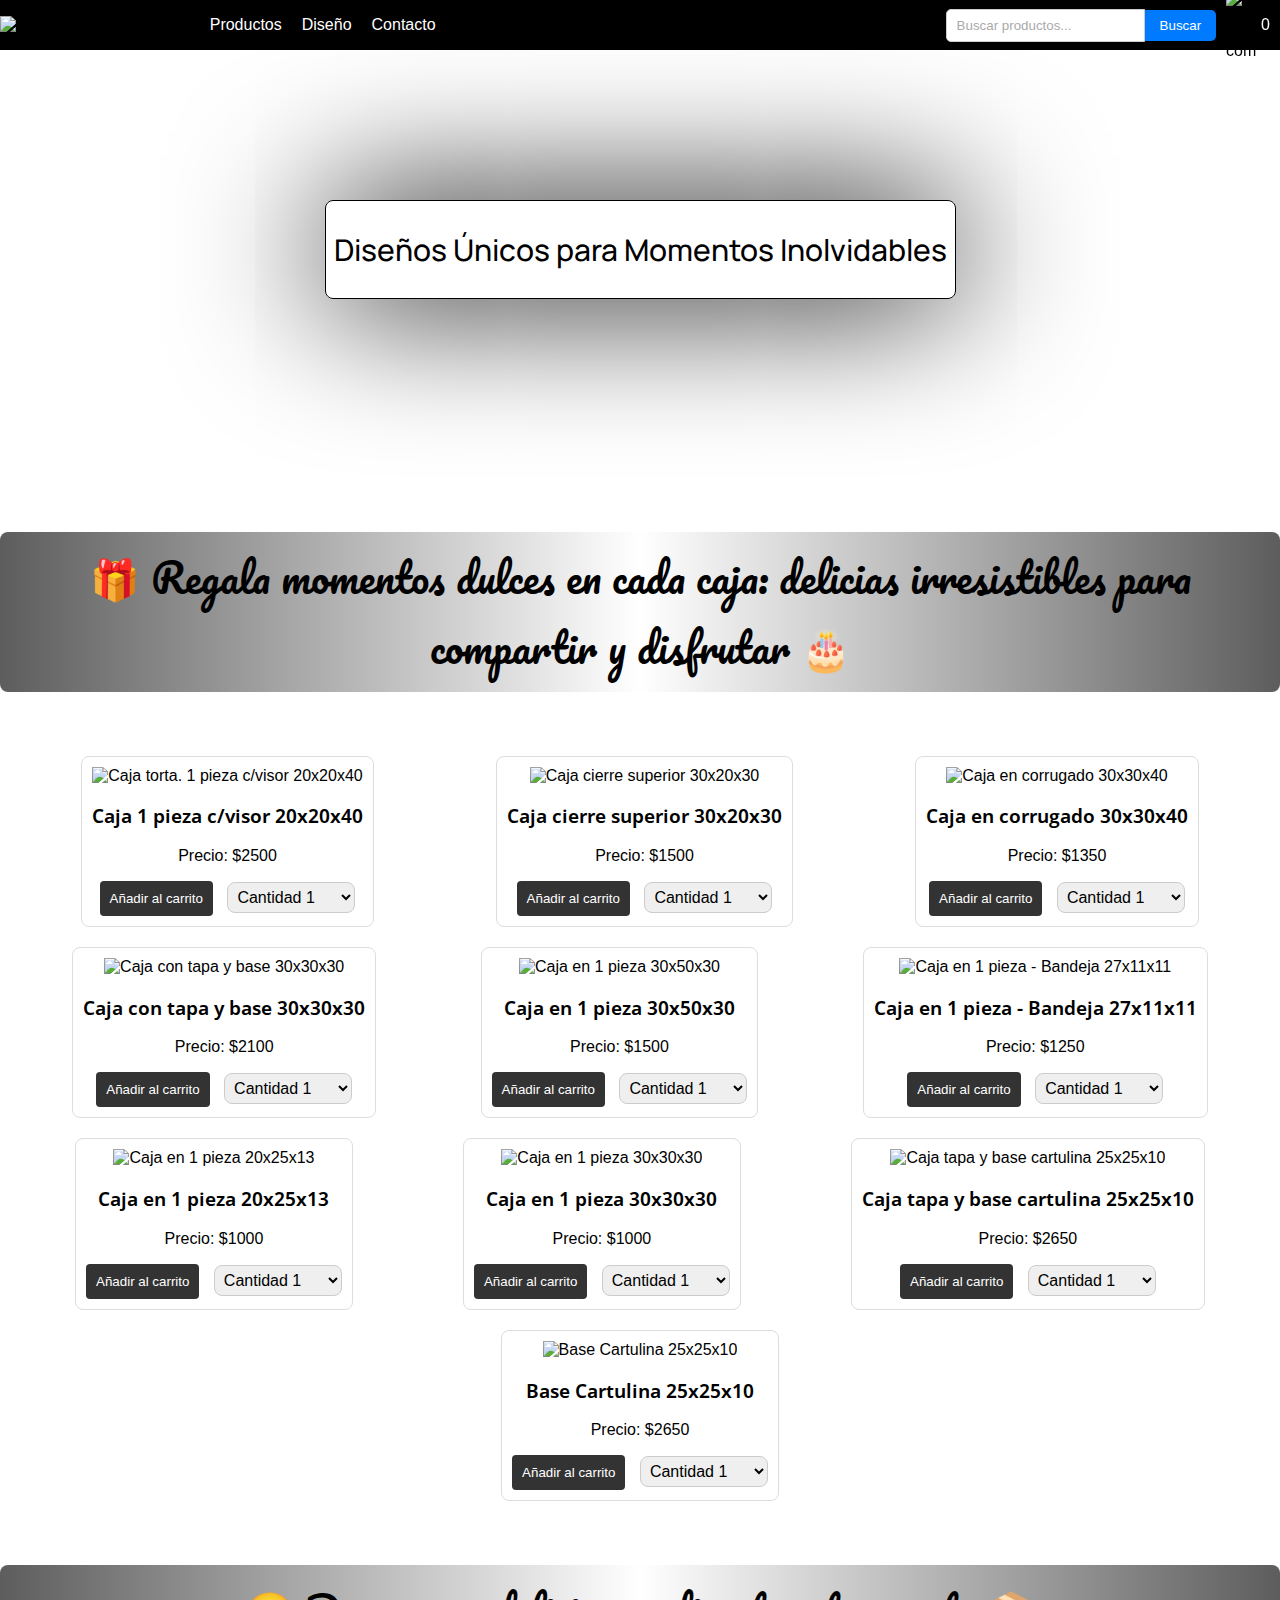
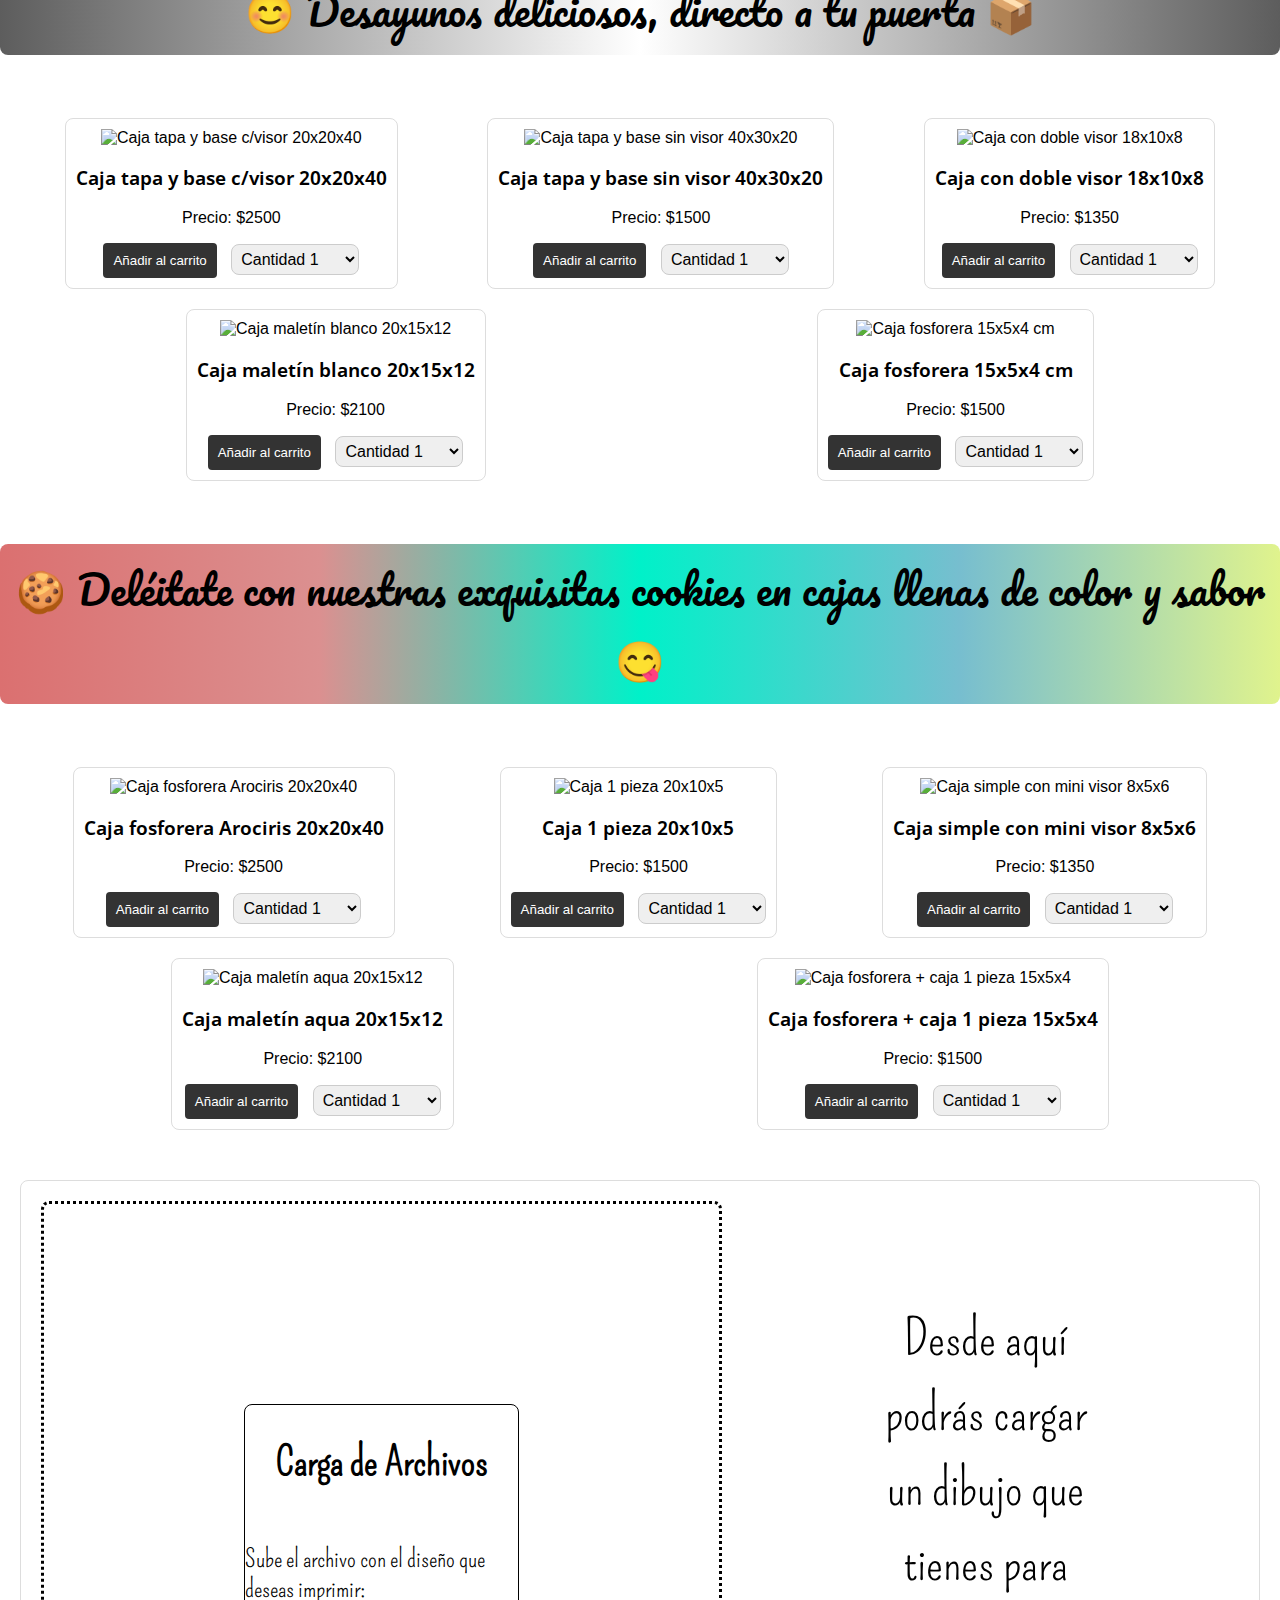
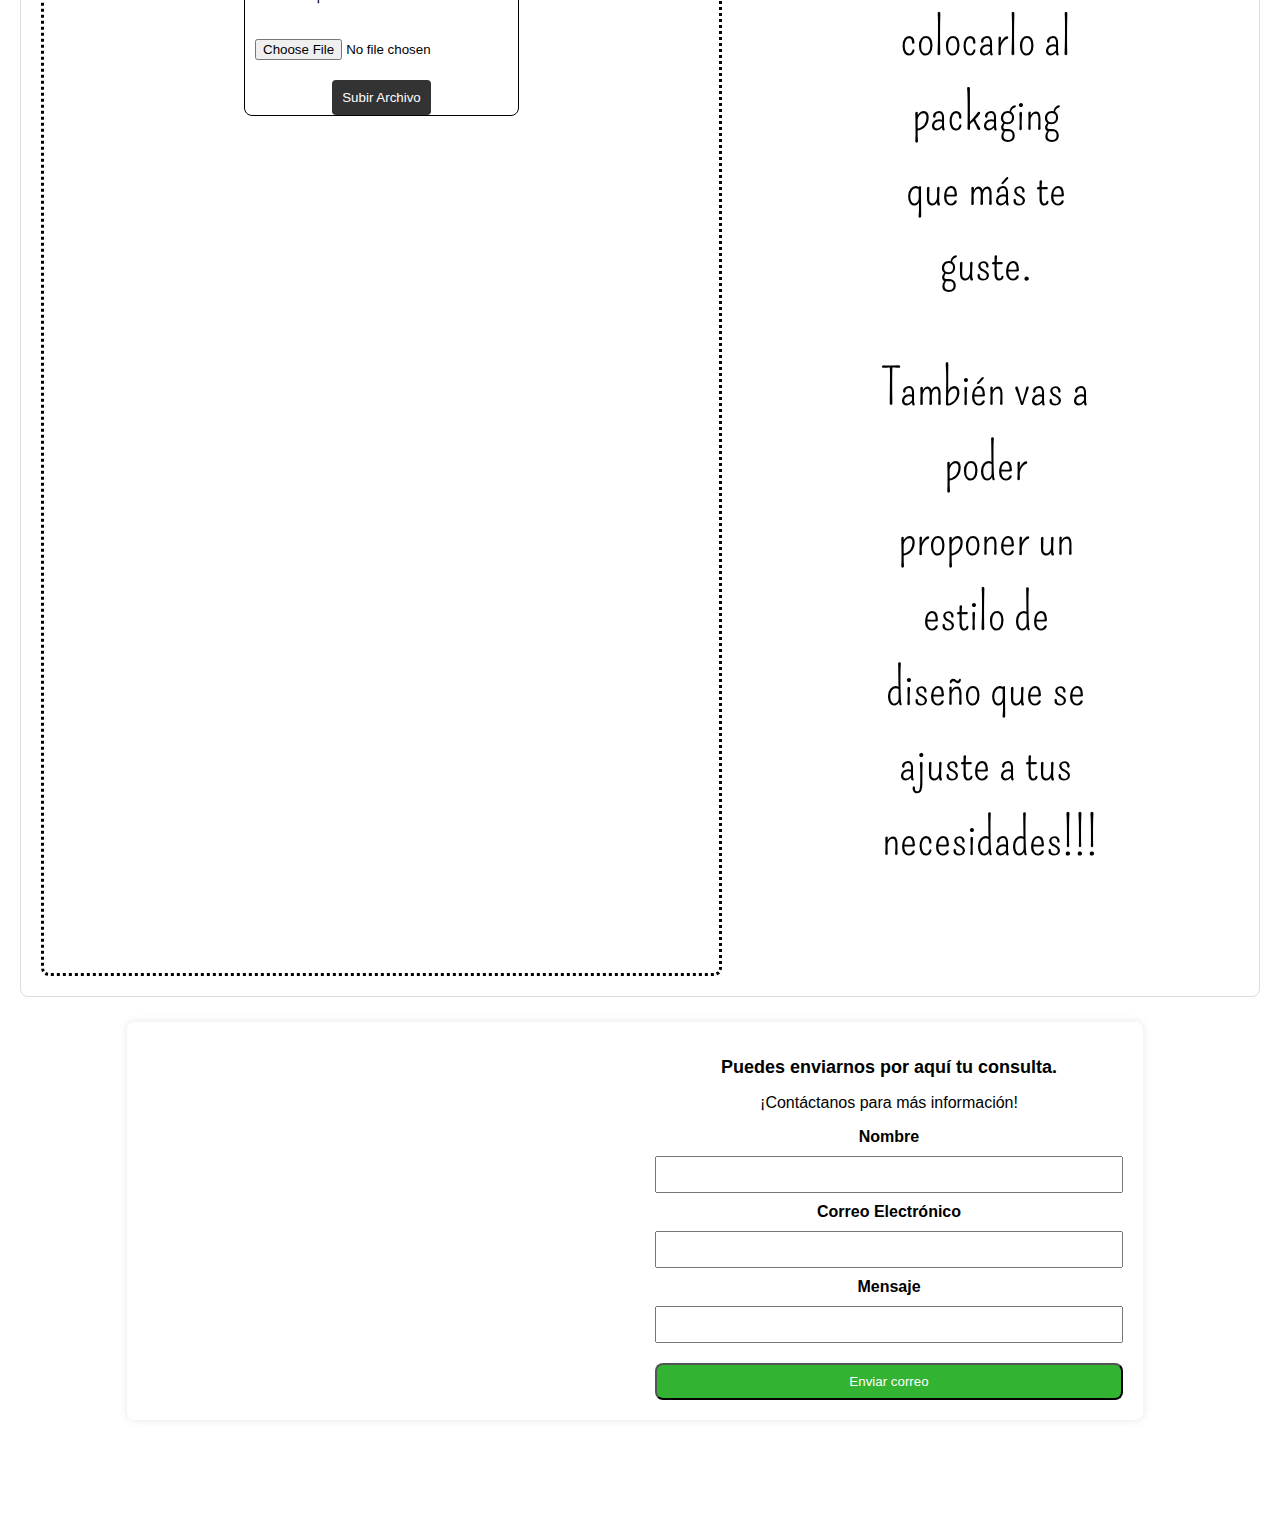
==== index.html @ 15edc523 "Initial Commit" ====
<!DOCTYPE html>
<html lang="es">
<head>
  <meta charset="UTF-8">
  <meta name="viewport" content="width=device-width, initial-scale=1.0">
  <link rel="stylesheet" href="estilo.css">
  <link rel="preconnect" href="https://fonts.googleapis.com">
  <link rel="preconnect" href="https://fonts.gstatic.com" crossorigin>
  <link href="https://fonts.googleapis.com/css2?family=Permanent+Marker&display=swap" rel="stylesheet">
  <link rel="preconnect" href="https://fonts.googleapis.com">
  <link rel="preconnect" href="https://fonts.gstatic.com" crossorigin>
  <link href="https://fonts.googleapis.com/css2?family=Pompiere&display=swap" rel="stylesheet">
  <link rel="preconnect" href="https://fonts.googleapis.com">
  <link rel="preconnect" href="https://fonts.gstatic.com" crossorigin>
  <link href="https://fonts.googleapis.com/css2?family=Oswald:wght@200..700&display=swap" rel="stylesheet">
  <link rel="preconnect" href="https://fonts.googleapis.com">
  <link rel="preconnect" href="https://fonts.gstatic.com" crossorigin>
  <link href="https://fonts.googleapis.com/css2?family=PT+Sans:ital,wght@0,400;0,700;1,400;1,700&display=swap" rel="stylesheet">
  <link rel="preconnect" href="https://fonts.googleapis.com">
  <link rel="preconnect" href="https://fonts.gstatic.com" crossorigin>
  <link href="https://fonts.googleapis.com/css2?family=Pacifico&display=swap" rel="stylesheet">
  <link rel="preconnect" href="https://fonts.googleapis.com">
  <link rel="preconnect" href="https://fonts.gstatic.com" crossorigin>
  <link href="https://fonts.googleapis.com/css2?family=Open+Sans:ital,wght@0,300..800;1,300..800&family=Pacifico&display=swap" rel="stylesheet">
  <link rel="preconnect" href="https://fonts.googleapis.com">
  <link rel="preconnect" href="https://fonts.gstatic.com" crossorigin>
  <link href="https://fonts.googleapis.com/css2?family=Manrope:wght@200..800&display=swap" rel="stylesheet">
  <title>GráficaRima</title>
</head>
<body>

  <nav class="navbar">
    <div class="logo">
      <img class="logo" src="http://127.0.0.1:5500/Imagenes/Logo3.jpeg" alt="Logo">
    </div>
    <ul class="destino">
      <li><a href="#productos" class="destino">Productos</a></li>
      <li><a href="#carga-archivos" class="destino">Diseño</a></li>
      <li><a href="#contacto" class="destino">Contacto</a></li>
    </ul>
    <div class="search-form">
      <input type="text" id="searchInput" placeholder="Buscar productos...">
      <button type="button" onclick="buscar()">Buscar</button>
    </div>
    <div class="carrito" onclick="mostrarCarrito()">
      <img src="http://127.0.0.1:5500/Imagenes/Carrito.png" alt="Carrito de compras">
      <span id="contadorCarrito">0</span>
    </div>
  </nav>
  
  

  <div id="sidebar" class="sidenav">
    <a href="javascript:void(0)" class="closebtn" onclick="ocultarCarrito()">&times;</a>
    <h2>Carrito de Compras</h2>
    <ul id="listaCarritoSidebar"></ul>
    <p>Total: <span id="totalCarritoSidebar">0.00</span></p>
    <button id="finalizarCompraSidebar" onclick="if (event.target.id === 'finalizarCompraSidebar') { window.location.href = 'http://127.0.0.1:5500/FinalizarCompra/pago.html'; }">Finalizar Compra</button>
  </div>

  <header>
    <div class="header-content">
      <h1>Diseños Únicos para Momentos Inolvidables</h1>
    </div>
  </header>

  <div>
    <h2 class="blancas">🎁 Regala momentos dulces en cada caja: delicias irresistibles para compartir y disfrutar 🎂</h2>
  </div>

  <section id="productos">  <!-- La imágen se puede cargar desde el explorador por si quiero tomar fotos y luego subir-->
    <div class="producto" data-nombre="Caja torta. 1 pieza c/visor 20x20x40">
      <div class="card" onclick="mostrarDetalles('Caja torta. 1 pieza c/visor 20x20x40', 2500)">
        <img src="https://smartpackaging.com.ar/wp-content/uploads/2022/03/G28A5457-300x300.jpg" alt="Caja torta. 1 pieza c/visor 20x20x40">
        <h3>Caja 1 pieza c/visor 20x20x40</h3>
        <p>Precio: $2500</p>
        <button onclick="añadirAlCarrito('Caja torta. 1 pieza c/visor 20x20x40', 2500)">Añadir al carrito</button>
        <div class="cantidad">
          <select id="cantidadCaja torta. 1 pieza c/visor 20x20x40" class="cajacantidad">
            <option value="1">Cantidad 1</option>
            <option value="5">Cantidad 5</option>
            <option value="10">Cantidad 10</option>
            <option value="30">Cantidad 30</option>
            <option value="50">Cantidad 50</option>
            <option value="100">Cantidad 100</option>
          </select>
        </div>
      </div>  
    </div>

    <div class="producto" data-nombre="Caja cierre superior 30x20x30">
      <div class="card" onclick="mostrarDetalles('Caja cierre superior 30x20x30', 1500)">
        <img src="https://smartpackaging.com.ar/wp-content/uploads/2022/02/G28A5443-300x300.jpg" alt="Caja cierre superior 30x20x30">
        <h3>Caja cierre superior 30x20x30</h3>
        <p>Precio: $1500</p>
        <button onclick="añadirAlCarrito('Caja cierre superior 30x20x30', 1500)">Añadir al carrito</button>
        <div class="cantidad">
          <select id="cantidadCaja cierre superior 30x20x30" class="cajacantidad">
            <option value="1">Cantidad 1</option>
            <option value="5">Cantidad 5</option>
            <option value="10">Cantidad 10</option>
            <option value="30">Cantidad 30</option>
            <option value="50">Cantidad 50</option>
            <option value="100">Cantidad 100</option>
          </select>
        </div>
      </div>
    </div>

    <div class="producto" data-nombre="Caja en corrugado 30x30x40">
      <div class="card" onclick="mostrarDetalles('Caja en corrugado 30x30x40', 1350)">
        <img src="https://smartpackaging.com.ar/wp-content/uploads/2022/05/G28A5488-300x300.jpg" alt="Caja en corrugado 30x30x40">
        <h3>Caja en corrugado 30x30x40</h3>
        <p>Precio: $1350</p>
        <button onclick="añadirAlCarrito('Caja en corrugado 30x30x40', 1350)">Añadir al carrito</button>
        <div class="cantidad">
          <select id="cantidadCaja en corrugado 30x30x40" class="cajacantidad">
            <option value="1">Cantidad 1</option>
            <option value="5">Cantidad 5</option>
            <option value="10">Cantidad 10</option>
            <option value="30">Cantidad 30</option>
            <option value="50">Cantidad 50</option>
            <option value="100">Cantidad 100</option>
          </select>
        </div>
      </div>
    </div>

    <div class="producto" data-nombre="Caja con tapa y base 30x30x30">
      <div class="card" onclick="mostrarDetalles('Caja con tapa y base 30x30x30', 2100)">
        <img src="https://smartpackaging.com.ar/wp-content/uploads/2022/02/G28A5447-300x300.jpg" alt="Caja con tapa y base 30x30x30">
        <h3>Caja con tapa y base 30x30x30</h3>
        <p>Precio: $2100</p>
        <button onclick="añadirAlCarrito('Caja con tapa y base 30x30x30', 2100)">Añadir al carrito</button>
        <div class="cantidad">
          <select id="cantidadCaja con tapa y base 30x30x30" class="cajacantidad">
            <option value="1">Cantidad 1</option>
            <option value="5">Cantidad 5</option>
            <option value="10">Cantidad 10</option>
            <option value="30">Cantidad 30</option>
            <option value="50">Cantidad 50</option>
            <option value="100">Cantidad 100</option>
          </select>
        </div>
      </div>
    </div>

    <div class="producto" data-nombre="Caja en 1 pieza 30x50x30">
      <div class="card" onclick="mostrarDetalles('Caja en 1 pieza 30x50x30', 1500)">
        <img src="https://smartpackaging.com.ar/wp-content/uploads/2022/05/G28A5478-300x300.jpg" alt="Caja en 1 pieza 30x50x30">
        <h3>Caja en 1 pieza 30x50x30</h3>
        <p>Precio: $1500</p>
        <button onclick="añadirAlCarrito('Caja en 1 pieza 30x50x30', 1500)">Añadir al carrito</button>
        <div class="cantidad">
          <select id="cantidadCaja en 1 pieza 30x50x30" class="cajacantidad">
            <option value="1">Cantidad 1</option>
            <option value="5">Cantidad 5</option>
            <option value="10">Cantidad 10</option>
            <option value="30">Cantidad 30</option>
            <option value="50">Cantidad 50</option>
            <option value="100">Cantidad 100</option>
          </select>
        </div>
      </div>
    </div>

    <!--mas opciones tortas blancas-->
    <div class="producto" data-nombre="Caja en 1 pieza - Bandeja 27x11x11">
      <div class="card" onclick="mostrarDetalles('Caja en 1 pieza - Bandeja 27x11x11', 1250)">
        <img src="https://smartpackaging.com.ar/wp-content/uploads/2022/05/G28A5480-300x300.jpg" alt="Caja en 1 pieza - Bandeja 27x11x11">
        <h3>Caja en 1 pieza - Bandeja 27x11x11</h3>
        <p>Precio: $1250</p>
        <button onclick="añadirAlCarrito('Caja en 1 pieza - Bandeja 27x11x11', 1250)">Añadir al carrito</button>
        <div class="cantidad">
          <select id="cantidadCaja en 1 pieza - Bandeja 27x11x11" class="cajacantidad">
            <option value="1">Cantidad 1</option>
            <option value="5">Cantidad 5</option>
            <option value="10">Cantidad 10</option>
            <option value="30">Cantidad 30</option>
            <option value="50">Cantidad 50</option>
            <option value="100">Cantidad 100</option>
          </select>
        </div>
      </div>
    </div>

    <div class="producto" data-nombre="Caja en 1 pieza 20x25x13">
      <div class="card" onclick="mostrarDetalles('Caja en 1 pieza 20x25x13', 1000)">
        <img src="https://smartpackaging.com.ar/wp-content/uploads/2022/05/G28A5477-300x300.jpg" alt="Caja en 1 pieza 20x25x13">
        <h3>Caja en 1 pieza 20x25x13</h3>
        <p>Precio: $1000</p>
        <button onclick="añadirAlCarrito('Caja en 1 pieza 20x25x13', 1000)">Añadir al carrito</button>
        <div class="cantidad">
          <select id="cantidadCaja en 1 pieza 20x25x13" class="cajacantidad">
            <option value="1">Cantidad 1</option>
            <option value="5">Cantidad 5</option>
            <option value="10">Cantidad 10</option>
            <option value="30">Cantidad 30</option>
            <option value="50">Cantidad 50</option>
            <option value="100">Cantidad 100</option>
          </select>
        </div>
      </div>
    </div>

    <div class="producto" data-nombre="Caja en 1 pieza 30x30x30">
      <div class="card" onclick="mostrarDetalles('Caja en 1 pieza 30x30x30', 1000)">
        <img src="https://smartpackaging.com.ar/wp-content/uploads/2022/05/G28A5487-300x300.jpg" alt="Caja en 1 pieza 30x30x30">
        <h3>Caja en 1 pieza 30x30x30</h3>
        <p>Precio: $1000</p>
        <button onclick="añadirAlCarrito('Caja en 1 pieza 30x30x30', 1000)">Añadir al carrito</button>
        <div class="cantidad">
          <select id="cantidadCaja en 1 pieza 30x30x30" class="cajacantidad">
            <option value="1">Cantidad 1</option>
            <option value="5">Cantidad 5</option>
            <option value="10">Cantidad 10</option>
            <option value="30">Cantidad 30</option>
            <option value="50">Cantidad 50</option>
            <option value="100">Cantidad 100</option>
          </select>
        </div>
      </div>
    </div>

    <div class="producto" data-nombre="Caja tapa y base cartulina 25x25x10">
      <div class="card" onclick="mostrarDetalles('Caja tapa y base cartulina 25x25x10', 2650)">
        <img src="https://smartpackaging.com.ar/wp-content/uploads/2023/05/G28A9151-300x300.jpg" alt="Caja tapa y base cartulina 25x25x10">
        <h3>Caja tapa y base cartulina 25x25x10</h3>
        <p>Precio: $2650</p>
        <button onclick="añadirAlCarrito('Caja tapa y base cartulina 25x25x10', 2650)">Añadir al carrito</button>
        <div class="cantidad">
          <select id="cantidadCaja tapa y base cartulina 25x25x10" class="cajacantidad">
            <option value="1">Cantidad 1</option>
            <option value="5">Cantidad 5</option>
            <option value="10">Cantidad 10</option>
            <option value="30">Cantidad 30</option>
            <option value="50">Cantidad 50</option>
            <option value="100">Cantidad 100</option>
          </select>
        </div>
      </div>
    </div>

    <div class="producto" data-nombre="Base Cartulina 25x25x10">
      <div class="card" onclick="mostrarDetalles('Base Cartulina 25x25x10', 2650)">
        <img src="https://smartpackaging.com.ar/wp-content/uploads/2022/03/G28A5425-300x300.jpg" alt="Base Cartulina 25x25x10">
        <h3>Base Cartulina 25x25x10</h3>
        <p>Precio: $2650</p>
        <button onclick="añadirAlCarrito('Base Cartulina 25x25x10', 2650)">Añadir al carrito</button>
        <div class="cantidad">
          <select id="cantidadBase Cartulina 25x25x10" class="cajacantidad">
            <option value="1">Cantidad 1</option>
            <option value="5">Cantidad 5</option>
            <option value="10">Cantidad 10</option>
            <option value="30">Cantidad 30</option>
            <option value="50">Cantidad 50</option>
            <option value="100">Cantidad 100</option>
          </select>
        </div>
      </div>
    </div>
  </section>

  <div>
    <h2 class="blancas">😊 Desayunos deliciosos, directo a tu puerta 📦</h2>
  </div>

  <section id="productos">  <!-- La imágen se puede cargar desde el explorador por si quiero tomar fotos y luego subir-->
    <div class="producto" data-nombre="Caja tapa y base c/visor 20x20x40">
      <div class="card" onclick="mostrarDetalles('Caja tapa y base c/visor 20x20x40', 2500)">
        <img src="https://smartpackaging.com.ar/wp-content/uploads/2022/03/caja-25x16x6-cm-A-300x300.jpg" alt="Caja tapa y base c/visor 20x20x40">
        <h3>Caja tapa y base c/visor 20x20x40</h3>
        <p>Precio: $2500</p>
        <button onclick="añadirAlCarrito('Caja tapa y base c/visor 20x20x40', 2500)">Añadir al carrito</button>
        <div class="cantidad">
          <select id="cantidadCaja tapa y base c/visor 20x20x40" class="cajacantidad">
            <option value="1">Cantidad 1</option>
            <option value="5">Cantidad 5</option>
            <option value="10">Cantidad 10</option>
            <option value="30">Cantidad 30</option>
            <option value="50">Cantidad 50</option>
            <option value="100">Cantidad 100</option>
          </select>
        </div>
      </div>
    </div>

    <div class="producto" data-nombre="Caja tapa y base sin visor 40x30x20">
      <div class="card" onclick="mostrarDetalles('Caja tapa y base sin visor 40x30x20', 1500)">
        <img src="https://smartpackaging.com.ar/wp-content/uploads/2022/05/G28A5503-300x300.jpg" alt="Caja tapa y base sin visor 40x30x20">
        <h3>Caja tapa y base sin visor 40x30x20</h3>
        <p>Precio: $1500</p>
        <button onclick="añadirAlCarrito('Caja tapa y base sin visor 40x30x20', 1500)">Añadir al carrito</button>
        <div class="cantidad">
          <select id="cantidadCaja tapa y base sin visor 40x30x20" class="cajacantidad">
            <option value="1">Cantidad 1</option>
            <option value="5">Cantidad 5</option>
            <option value="10">Cantidad 10</option>
            <option value="30">Cantidad 30</option>
            <option value="50">Cantidad 50</option>
            <option value="100">Cantidad 100</option>
          </select>
        </div>
      </div>
    </div>

    <div class="producto" data-nombre="Caja con doble visor 18x10x8">
      <div class="card" onclick="mostrarDetalles('Caja con doble visor 18x10x8', 1350)">
        <img src="https://smartpackaging.com.ar/wp-content/uploads/2022/02/G28A5453-300x300.jpg" alt="Caja con doble visor 18x10x8">
        <h3>Caja con doble visor 18x10x8</h3>
        <p>Precio: $1350</p>
        <button onclick="añadirAlCarrito('Caja con doble visor 18x10x8', 1350)">Añadir al carrito</button>
        <div class="cantidad">
          <select id="cantidadCaja con doble visor 18x10x8" class="cajacantidad">
            <option value="1">Cantidad 1</option>
            <option value="5">Cantidad 5</option>
            <option value="10">Cantidad 10</option>
            <option value="30">Cantidad 30</option>
            <option value="50">Cantidad 50</option>
            <option value="100">Cantidad 100</option>
          </select>
        </div>
      </div>
    </div>

    <div class="producto" data-nombre="Caja maletín blanco 20x15x12">
      <div class="card" onclick="mostrarDetalles('Caja maletín blanco 20x15x12', 2100)">
        <img src="https://smartpackaging.com.ar/wp-content/uploads/2021/07/G28A5512-300x300.jpg" alt="Caja maletín blanco 20x15x12">
        <h3>Caja maletín blanco 20x15x12</h3>
        <p>Precio: $2100</p>
        <button onclick="añadirAlCarrito('Caja maletín blanco 20x15x12', 2100)">Añadir al carrito</button>
        <div class="cantidad">
          <select id="cantidadCaja maletín blanco 20x15x12" class="cajacantidad">
            <option value="1">Cantidad 1</option>
            <option value="5">Cantidad 5</option>
            <option value="10">Cantidad 10</option>
            <option value="30">Cantidad 30</option>
            <option value="50">Cantidad 50</option>
            <option value="100">Cantidad 100</option>
          </select>
        </div>
      </div>
    </div>

    <div class="producto" data-nombre="Caja fosforera 15x5x4 cm">
      <div class="card" onclick="mostrarDetalles('Caja fosforera 15x5x4 cm', 1500)">
        <img src="https://smartpackaging.com.ar/wp-content/uploads/2020/08/G28A5543-300x300.jpg" alt="Caja fosforera 15x5x4 cm">
        <h3>Caja fosforera 15x5x4 cm</h3>
        <p>Precio: $1500</p>
        <button onclick="añadirAlCarrito('Caja fosforera 15x5x4 cm', 1500)">Añadir al carrito</button>
        <div class="cantidad">
          <select id="cantidadCaja fosforera 15x5x4 cm" class="cajacantidad">
            <option value="1">Cantidad 1</option>
            <option value="5">Cantidad 5</option>
            <option value="10">Cantidad 10</option>
            <option value="30">Cantidad 30</option>
            <option value="50">Cantidad 50</option>
            <option value="100">Cantidad 100</option>
          </select>
        </div>
      </div>
    </div>
  </section>

  <div>
    <h2 class="colores">🍪 Deléitate con nuestras exquisitas cookies en cajas llenas de color y sabor 😋</h2>
  </div>

  <section id="productos">  <!-- La imágen se puede cargar desde el explorador por si quiero tomar fotos y luego subir-->
    <div class="producto" data-nombre="Caja fosforera Arociris 20x20x40">
      <div class="card" onclick="mostrarDetalles('Caja fosforera Arociris 20x20x40', 2500)">
        <img src="https://smartpackaging.com.ar/wp-content/uploads/2020/10/arcoiris-pack-mas-base-300x300.jpg" alt="Caja fosforera Arociris 20x20x40">
        <h3>Caja fosforera Arociris 20x20x40</h3>
        <p>Precio: $2500</p>
        <button onclick="añadirAlCarrito('Caja fosforera Arociris 20x20x40', 2500)">Añadir al carrito</button>
        <div class="cantidad">
          <select id="cantidadCaja fosforera Arociris 20x20x40" class="cajacantidad">
            <option value="1">Cantidad 1</option>
            <option value="5">Cantidad 5</option>
            <option value="10">Cantidad 10</option>
            <option value="30">Cantidad 30</option>
            <option value="50">Cantidad 50</option>
            <option value="100">Cantidad 100</option>
          </select>
        </div>
      </div>
    </div>

    <div class="producto" data-nombre="Caja 1 pieza 20x10x5">
      <div class="card" onclick="mostrarDetalles('Caja 1 pieza 20x10x5', 1500)">
        <img src="https://smartpackaging.com.ar/wp-content/uploads/2023/02/unnamed-7-300x300.jpg" alt="Caja 1 pieza 20x10x5">
        <h3>Caja 1 pieza 20x10x5</h3>
        <p>Precio: $1500</p>
        <button onclick="añadirAlCarrito('Caja 1 pieza 20x10x5', 1500)">Añadir al carrito</button>
        <div class="cantidad">
          <select id="cantidadCaja 1 pieza 20x10x5" class="cajacantidad">
            <option value="1">Cantidad 1</option>
            <option value="5">Cantidad 5</option>
            <option value="10">Cantidad 10</option>
            <option value="30">Cantidad 30</option>
            <option value="50">Cantidad 50</option>
            <option value="100">Cantidad 100</option>
          </select>
        </div>
      </div>
    </div>

    <div class="producto" data-nombre="Caja simple con mini visor 8x5x6">
      <div class="card" onclick="mostrarDetalles('Caja simple con mini visor 8x5x6', 1350)">
        <img src="https://smartpackaging.com.ar/wp-content/uploads/2023/02/unnamed-6-300x300.jpg" alt="Caja simple con mini visor 8x5x6">
        <h3>Caja simple con mini visor 8x5x6</h3>
        <p>Precio: $1350</p>
        <button onclick="añadirAlCarrito('Caja simple con mini visor 8x5x6', 1350)">Añadir al carrito</button>
        <div class="cantidad">
          <select id="cantidadCaja simple con mini visor 8x5x6" class="cajacantidad">
            <option value="1">Cantidad 1</option>
            <option value="5">Cantidad 5</option>
            <option value="10">Cantidad 10</option>
            <option value="30">Cantidad 30</option>
            <option value="50">Cantidad 50</option>
            <option value="100">Cantidad 100</option>
          </select>
        </div>
      </div>
    </div>

    <div class="producto" data-nombre="Caja maletín aqua 20x15x12">
      <div class="card" onclick="mostrarDetalles('Caja maletín aqua 20x15x12', 2100)">
        <img src="https://smartpackaging.com.ar/wp-content/uploads/2023/03/unnamed-14-1-300x300.jpg" alt="Caja maletín aqua 20x15x12">
        <h3>Caja maletín aqua 20x15x12</h3>
        <p>Precio: $2100</p>
        <button onclick="añadirAlCarrito('Caja maletín aqua 20x15x12', 2100)">Añadir al carrito</button>
        <div class="cantidad">
          <select id="cantidadCaja maletín aqua 20x15x12" class="cajacantidad">
            <option value="1">Cantidad 1</option>
            <option value="5">Cantidad 5</option>
            <option value="10">Cantidad 10</option>
            <option value="30">Cantidad 30</option>
            <option value="50">Cantidad 50</option>
            <option value="100">Cantidad 100</option>
          </select>
        </div>
      </div>
    </div>

    <div class="producto" data-nombre="Caja fosforera + caja 1 pieza 15x5x4">
      <div class="card" onclick="mostrarDetalles('Caja fosforera + caja 1 pieza 15x5x4', 1500)">
        <img src="https://smartpackaging.com.ar/wp-content/uploads/2023/02/image_6487327-2-300x300.jpg" alt="Caja fosforera + caja 1 pieza 15x5x4">
        <h3>Caja fosforera + caja 1 pieza 15x5x4</h3>
        <p>Precio: $1500</p>
        <button onclick="añadirAlCarrito('Caja fosforera + caja 1 pieza 15x5x4', 1500)">Añadir al carrito</button>
        <div class="cantidad">
          <select id="cantidadCaja fosforera + caja 1 pieza 15x5x4" class="cajacantidad">
            <option value="1">Cantidad 1</option>
            <option value="5">Cantidad 5</option>
            <option value="10">Cantidad 10</option>
            <option value="30">Cantidad 30</option>
            <option value="50">Cantidad 50</option>
            <option value="100">Cantidad 100</option>
          </select>
        </div>
      </div>
    </div>
  </section>

  <!-- Sección carga de archivos-->
  <section id="carga-archivos" class="card-card-carga-archivos">
    <div class="carga-archivos-left card-subsection">
      <div class="archivo">
        <h2>Carga de Archivos</h2>
        <p>Sube el archivo con el diseño que deseas imprimir:</p>
        <input type="file" accept=".pdf, .jpg, .png" id="archivoInput">
        <button onclick="subirArchivo()">Subir Archivo</button>
      </div>
    </div>
    <div class="carga-archivos-right card-subsection">
      <p class="imagen-preview">
        Desde aquí podrás cargar un dibujo que tienes para colocarlo al packaging que más te guste.
      </p>
      <p class="imagen-preview">
        También vas a poder proponer un estilo de diseño que se ajuste a tus necesidades!!!
      </p>
    </div>
  </section>
  
  
  <!-- Sección de contacto y envíos-->
  <section id="contacto" class="container">
    <div class="card-envios">
        <div class="subcard-imagen">
        </div>
        <div class="subcard-formulario-contacto">
            <!-- Contenido de la subcard derecha con el formulario -->
            <h2>Puedes enviarnos por aquí tu consulta.</h2>
            <p>¡Contáctanos para más información!</p>
            <form id="form">
              <div class="field">
                <label for="nombre">Nombre</label>
                <input type="text" name="nombre" id="nombre" required>
              </div>
              <div class="field">
                <label for="mail">Correo Electrónico</label>
                <input type="text" name="mail" id="mail" required>
              </div>
              <div class="field">
                  <label for="mensaje">Mensaje</label>
                  <input type="text" name="mensaje" id="mensaje" required>
                </div>
            
              <input type="submit" id="button" value="Enviar correo" style="background-color: rgb(50, 179, 50);">
            </form>
            
            <script type="text/javascript"
              src="https://cdn.jsdelivr.net/npm/@emailjs/browser@4/dist/email.min.js"></script>
            
            <script type="text/javascript">
              emailjs.init('k-Gd_G964aH-m6Z71')
            </script>
        </div>
    </div>
  </section>

  <footer class="container-footer">
    <div class="redes-sociales">
      <a href="https://www.instagram.com/" target="_blank"><img class="logo" src="http://127.0.0.1:5500/Imagenes/LogoInsta.jpeg" alt="Instagram"></a>
      <a href="https://www.whatsapp.com/?lang=es_LA" target="_blank"><img class="logo" src="http://127.0.0.1:5500/Imagenes/LogoWhatsapp.jpeg" alt="WhatsApp"></a>
      <a href="https://web.telegram.org/a/" target="_blank"><img class="logo" src="http://127.0.0.1:5500/Imagenes/LogoTelegram.png" alt="Telegram"></a>
    </div>
  
    <div class="logo">
      <img class="logo-footer" src="http://127.0.0.1:5500/Imagenes/Logo3.jpeg" alt="Logo">
    </div>
  
    <p>© 2024 GráficaRima. Todos los derechos reservados.</p>

    <div class="enlaces-footer">
      <a href="#nosotros">Nosotros</a>
      <a href="#trabaja-con-nosotros">Trabaja con nosotros</a>
      <a href="#privacidad">Cómo cuidamos tu privacidad</a>
    </div>
    
</footer>
  <div id="myModal" class="modal">
    <div class="modal-content">
      <span class="close" onclick="cerrarModal()">&times;</span>
      <div id="nosotrosModalContent">
        <h1>Nosotros</h1>
        <p>Celebramos diez años destacando en la creación de soluciones innovadoras para el mundo del packaging. Fundada por un experimentado emprendedor del rubro, nuestra empresa refleja estándares de calidad inigualables.</p>

        <p>Impulsados por la pasión y el compromiso, superamos expectativas en cada proyecto. Nuestra clave: conocimientos técnicos, creatividad y responsabilidad. Establecemos relaciones sólidas basadas en confianza y calidad, cimentando nuestro crecimiento.</p>
      </div>
    </div>
  </div>

  <div id="modalTrabaja" class="modal">
    <div class="modal-content">
      <span class="close" onclick="cerrarModalTrabaja()">&times;</span>
      <div id="trabajaModalContent">
        <h1>Trabaja con nosotros</h1>
        <p>¿Te apasiona el mundo del packaging y la creatividad? En GráficaRima, buscamos personas apasionadas y comprometidas. Si deseas formar parte de nuestro equipo, ¡Te invitamos a enviar tu mensaje a través de nuestro formulario! Esperamos conocerte pronto.</p>

        <p>¡Gracias por considerar a GráficaRima!</p>
      </div>
    </div>
  </div>

  <div id="modalPrivacidad" class="modal">
    <div class="modal-content">
      <span class="close" onclick="cerrarModalPrivacidad()">&times;</span>
      <div id="privacidadModalContent">
        <h1>Cómo cuidamos tu privacidad</h1>
        <p>En GráficaRima, valoramos profundamente tu confianza. Tu privacidad es nuestra máxima prioridad. Utilizamos tecnologías de cifrado avanzadas para proteger tus datos durante la compra. Compromiso de no compartir ni vender tu información. Ofrecemos transparencia y control total sobre tus datos. Estamos aquí para cualquier pregunta o asistencia. Gracias por confiar en GráficaRima. ¡Compra con seguridad!        </p>
      </div>
    </div>
  </div>
</footer>

  <script src="script.js"></script>

</body>
</html>
---- estilo.css ----
body {
    margin: 0;
    font-family: Arial, sans-serif;
    background-color: #ffffff;
    margin-bottom: 100px;
    background-image: url(http://127.0.0.1:5500/Imagenes/FondoBody.png);
    }

  .navbar {
    position: fixed;
    height: 50px;
    top: 0;
    left: 0;
    width: 100%;
    z-index: 1000;
    padding: 0;
    background-color: #000000;
    display: flex;
    justify-content: space-between;
    align-items: center;
    padding: 0 20px;
  }

  .producto {
    background-color: #ffffff;
  }

  .destino {
    list-style: none; /* Quitar los puntos de la lista */
    display: flex; /* Usar un contenedor flexible */
    justify-content: space-around; /* Distribuir el espacio alrededor de los elementos */
    align-items: center; /* Centrar verticalmente los elementos */
    margin-left: auto;
  }
  
  .destino li {
    margin: 0; /* Eliminar márgenes de los elementos de la lista */
    color: #ffffff;
  }
  
  .destino a {
    text-decoration: none;
    color: inherit;
  }  

  .destino li {
    margin: 0 10px;
    color: #ffffff;
  }


.logo {
    max-height: 50px; /* Ajusta la altura del logo según sea necesario */
    margin-left: -10px;
 }
  
 header {
    background-image: url('http://127.0.0.1:5500/Imagenes/principal2.png'); /* Ruta de la imagen de fondo del header */
    color: rgb(0, 0, 0);
    text-align: center;
    padding: 200px 0;
    background-size: cover;
 }

.header-content {
    display: inline-block;
    background-color: rgba(0, 0, 0, 0);
    padding: 8px;
    border-radius: 8px;
    box-shadow: 0 0 150px rgb(0, 0, 0); /* Sombra para resaltar el contenido */
    border: 1px solid #000;
 }

 @keyframes slideIn {
  0% {
    transform: translateY(-100%);
    opacity: 0;
  }
  100% {
    transform: translateY(0);
    opacity: 1;
  }
}

  h1 {
    font-family: "Manrope", sans-serif;
    font-optical-sizing: auto;
    font-weight: 500;
    font-style: normal;
    font-size: 30px;
    color: #000000;
    animation: slideIn 2s ease-in-out;
  }

  h2 {
    font-size: 18px;
  }

  h3 {
    font-family: "Open Sans", sans-serif;
    font-optical-sizing: auto;
    font-weight: 650;
    font-style: normal;
  }

  .blancas {
    font-size: 40px;
    text-align: center;
    background: linear-gradient(to right, #5d5d5d, #ffffff, #5d5d5d);
    color: #000000;
    padding: 10px;
    border-radius: 8px;
    display: block;
    font-family: "Pacifico", cursive;
    font-weight: 400;
    font-style: normal;
  }

  .colores {
    font-size: 40px;
    text-align: center;
    background: linear-gradient(to right, #db7070, #db9090, #00f1c9, #77becf, #e0f38d);
    color: #000000;
    padding: 10px;
    border-radius: 8px;
    display: block;
    font-family: "Pacifico", cursive;
    font-weight: 400;
    font-style: normal;
  }
  
  #productos {
    display: flex;
    flex-wrap: wrap;
    justify-content: space-around;
    align-items: flex-start;
    padding: 20px;
  }
  
  .card {
    border: 1px solid #ddd;
    border-radius: 8px;
    padding: 10px;
    margin: 10px;
    cursor: pointer;
    transition: transform 0.3s;
    text-align: center;
  }
  
  .card:hover {
    transform: scale(1.05);
  }

  
  
  button {
    padding: 10px;
    background-color: #333; /* Color de fondo del botón */
    color: white;
    border: none;
    border-radius: 4px;
    cursor: pointer;
  }
  
  button:hover {
    background-color: #555; /* Color de fondo del botón al pasar el mouse */
  }
  
.carrito {
  margin-left: 10px;
    cursor: pointer;
    display: flex;
    align-items: center;
  }
  
  .carrito img {
    width: 30px;
    margin-right: 5px;
  }

  #contadorCarrito {
    color: white; /* Color blanco para el contador del carrito */
    margin-right: 30px;
}
  
.card-subsection {
  width: 400px;
  box-sizing: border-box;
  padding: none;
}

/* Estilo para la subcard izquierda en la sección carga-archivos */
.carga-archivos-left {
  background: url('http://127.0.0.1:5500/Imagenes/FondoCarga2.jpg') center;
  flex: 1;
  border-style: dotted;/* Borde de color negro */
  border-radius: 8px; /* Borde redondeado */
  box-sizing: border-box; /* Evitar que el borde afecte el tamaño total */
  margin-right: 10px;
  width: 100%;
}

/* Estilo adicional para mejorar la apariencia */
.carga-archivos-left h2 {
  font-family: "Pompiere", sans-serif;
  font-weight: 700;
  font-style: normal;
  font-size: 40px;
  color: #000000;
}

.carga-archivos-left p {
  margin-bottom: 15px; /* Separación entre el párrafo y el siguiente elemento */
  font-family: "Pompiere", sans-serif;
  font-weight: 400;
  font-style: normal;
  font-size: 25px;
  color: #000000;
}

.carga-archivos-left input,
.carga-archivos-left button {
  padding: 10px; /* Añadir un poco de espacio interno para los elementos de entrada */
  margin-top: 10px; /* Separación entre el archivo de entrada y el botón */
}


/* Estilo específico para la parte derecha con imagen de fondo */
.carga-archivos-right {
  background: url('http://127.0.0.1:5500/Imagenes/FondoCarga.jpg') center/cover; /* Ajusta la ruta de la imagen */
  color: #fff; /* Color del texto en la parte derecha */
  text-align: center;
  border-radius: 8px;
  flex: 1; /* Esto hace que ambas subcards ocupen el mismo espacio */
  box-sizing: border-box;
  padding: 50px;
  background-size: cover; /* Ajusta el tamaño de la imagen manteniendo su relación de aspecto */
}


/* Estilo para el texto dentro de la parte derecha */
.imagen-preview {
  padding-left: 100px;
  padding-right: 100px;
  font-family: "Pompiere", sans-serif;
  font-weight: 400;
  font-style: normal;
  font-size: 50px;
  color: #000000;
  line-height: 1.5;
}

.archivo {
  background-color: #ffffff;
  border: 1px solid #000;
  border-radius: 8px;
  box-sizing: content-box;
  display: flex;
  flex-direction: column;
  align-items: center;
  margin: 200px;
  justify-content: center;
}

/* Estilo para la card principal */
.card-card-carga-archivos {
  display: flex;
  justify-content: space-between;
  align-items: stretch; /* Ajusta el tamaño de las subcards */
  background-color: #fff; /* Color de fondo de la card principal */
  border: 1px solid #ddd;
  border-radius: 8px;
  padding: 20px;
  margin: 20px;
  box-sizing: border-box;
  overflow: hidden; /* Evitar que el contenido sobresalga al aumentar el tamaño */
  transition: height 0.3s;
}

/* Estilo sección formulario y envíos */

.container {
  display: flex;
  justify-content: center;
  align-items: center;
  padding: 5px;
}

.card-envios {
  display: flex;
  width: 80%;
  background-color: #fff;
  box-shadow: 0 0 10px rgba(0, 0, 0, 0.1);
  border-radius: 8px;
  overflow: hidden;
  margin-right: 10px;
}

.subcard-imagen {
  flex: 1;
  background: url('http://127.0.0.1:5500/Imagenes/ImagenEnvio.png') center/cover;
  color: #fff;
  padding: 20px;
  box-sizing: border-box;
  background-size: contain;
  background-position: center;
}

.subcard-formulario-contacto {
  flex: 1;
  padding: 20px;
  box-sizing: border-box;
  text-align: center;
}

.subcard-formulario-contacto form {
  display: grid;
  grid-gap: 10px;
}

.subcard-formulario-contacto label {
  font-weight: bold;
}

#button {
  color: white;
  border-radius: 8px;
}

.subcard-formulario-contacto input,
.subcard-formulario-contacto textarea {
  width: 100%;
  padding: 9px;
  box-sizing: border-box;
  margin-top: 10px;
}

.subcard-formulario-contacto button {
  background-color: #4caf50;
  color: white;
  padding: 10px 15px;
  border: none;
  border-radius: 5px;
  cursor: pointer;
  font-size: 16px;
}

.subcard-formulario-contacto button:hover {
  background-color: #45a049;
}

/* Estilos del footer */
.container-footer {
  background-color: #333; /* Color de fondo del footer */
  color: white; /* Color del texto en el footer */
  padding: 5px; /* Espaciado interno del footer */
  text-align: center; /* Alineación del texto al centro */
  position: fixed; /* Cambiado a posición fija */
  width: 100%; /* Ancho del footer al 100% del viewport */
  bottom: 0; /* Colocar el footer en la parte inferior */
  display: none;
  z-index: 1000;
}

.redes-sociales {
  position: absolute;
  left: 25px;
  top: 50%;
  transform: translateY(-50%);
  border-radius: 8px;
}

.redes-sociales img {
  width: 25px; /* Ajusta este valor según sea necesario */
  height: 25px; /* Ajusta este valor según sea necesario */
  margin: 0 5px; /* Ajusta este valor para separar los íconos */
  border-radius: 8px;
}

.enlaces-footer a{
  bottom: 50%;
  transform: translateY(-50%);
  color: #ffffff;
}

a:visited {
  color: inherit;
}

.logo-footer {
  border-radius: 8px;
  max-height: 70px;
  position: absolute;
  right: 90px;
  margin-right: -50px;
}

@media (max-width: 600px) {
  body {
    margin-bottom: 260px;/* Ajusta el valor según la altura de tu footer */
  }

  .navbar {
    height: min-content;
    flex-direction: column;
    top: 0;
    left: 0;
    width: 103vw;
    z-index: 1000;
    padding: 0;
    background-color: #000000;
    align-items: center;
    position: fixed;
 }

 .blancas {
  font-family: "Pacifico", cursive;
  font-weight: 400;
  font-style: normal;
  font-size: x-large;
 }

 .colores {
  font-family: "Pacifico", cursive;
  font-weight: 400;
  font-style: normal;
  font-size: x-large;
 }

 .destino {
  margin: auto;
  margin-top: 10px;
  font-size: 20px;
 }

 #searchInput {
  display: block;
 }

 .search-form {
  margin-right: 620px;
  margin-top: 25px;
  margin-bottom: 10px;
 }

 .sidenav h2 {
  font-size: 25px;
  margin-top: auto;
 }

 .sidenav a {
  margin-top: 10px;
 }

 .eliminar-producto {
  width: 20px;
  height: 20px;
 }

  ul {
    margin-top: 1em;
    padding: 0;
  }

  ul li {
    margin: 0.5em 0;
    font-size: 20px;
  }

  .logo {
    max-height: 90px;
  }

  header {
    padding: 1em;
    background-position: top; /* Ajusta la posición del fondo */
    margin-top: 205px;
  }

  .header-content {
    max-width: none;
    padding: 10px;
    max-width: 100%; /* Ensure content takes full width */
    max-width: 100%; /* Ensure content takes full width */
    padding: 10px;
    box-sizing: border-box;
  }

  .card {
    max-width: none;
  }

  .carrito img {
    width: 20px;
  }

  .container-footer {
    padding-top: 20px;
    display: none;
    flex-direction: column;
    align-items: center;
    justify-content: center;
    height: 200px; /* Ajusta la altura automáticamente según el contenido */
    margin-top: auto;
  }

  .redes-sociales img {
    width: 30px;
    height: 30px;
    margin: 0 5px;
  }

  .logo-footer {
    max-height: 70px;
    margin-top: 83px;
    right: 166px
  }

  .card-card-carga-archivos {
    flex-direction: column;
  }

  .carga-archivos-left,
  .carga-archivos-right {
    width: 100%;
    margin-right: 0;
  }

  .carga-archivos-left input {
    width: -webkit-fill-available;
  }


  .archivo {
    margin: 10px;
  }

  .container,
  .card-envios {
    flex-direction: column;
    width: 97%;
  }

  .redes-sociales {
    position: static;
    margin-top: 10px;
  }

  .enlaces-footer {
    position: static;
    margin-top: 10px;
  }

  .carga-archivos-right{
    display: flex;
    flex-direction: column;
    align-items: center;
    justify-content: center;
    text-align: center;
    box-sizing: border-box;
    padding: 20px;
    width: 100%;
    margin-right: 0;
    margin-top: 10px;
  }

  .imagen-preview {
    padding-left: 10px;
    padding-right: 10px;
    font-size: 30px; /* Ajusta el tamaño del texto según sea necesario */
  }

  .subcard-imagen {
    background-size: cover; /* Ajusta el tamaño del fondo para mostrar todo el contenido */
    padding: 70px;
  }


  .modal {
    margin-top: 100px;
  }

  .close {
    color: #aaa;
    float: right;
    font-size: 28px;
    font-weight: bold;
    margin-top: 35px;
  }

  .sidenav {
    margin-top: 140px;
    max-width: max-content;
  }

  #contadorCarrito {
    color: white;
    margin-right: 5px;
    font-size: 25px;
    margin-top: -58px;
  }

  .carrito img {
    width: 65px;
    height: 65px;
    margin-top: -58px;
    margin-left: 260px;
  }

  .subcard-formulario-contacto {
    flex: 1;
    padding: 40px;
    box-sizing: border-box;
    text-align: center;
}

  .modal-content {
    background-color: #fefefe;
    margin: 30% auto;
    padding: 20px;
    border: 1px solid #888;
    width: 80%;
    max-width: 600px;
    position: relative;
  }
}

.sidenav {
  height: 100%;
  max-width: 380px;
  position: fixed;
  z-index: 1;
  top: 0;
  right: 0;
  background-color: #bfd6cf;
  overflow-x: hidden;
  transition: 0.5s;
  padding-top: 50px;
  border: 0.1px solid #000;
  display: inline;
  text-align: center;
}

.sidenav a {
  font-size: 28px;
  color: #000000;
  display: block;
  transition: 0.3s;
  text-align: right;
  margin-right: 10px;
}

.sidenav a:hover {
  color: #000000;
}

.sidenav h2 {
  color: #000;
  text-align: center;
}

.sidenav p {
  margin-top: 20px;
  font-size: 16px;
  text-align: center;
}

.sidenav button {
  background-color: #28a745;
  color: white;
  padding: 10px 35px;
  border: none;
  border-radius: 5px;
  cursor: pointer;
  font-size: 18px;
  margin-top: 10px;
}

.sidenav button:hover {
  background-color: #218838;
}

#listaCarritoSidebar {
  display: contents;
  text-align: left;
}

#sidebar {
  display: none;
}

.cantidad {
  display: inline-block;
  margin-left: 10px;
}

.cajacantidad {
  padding: 5px;
  font-size: 16px;
  border: 1px solid #ccc;
  border-radius: 8px;
}

/* Agrega este código CSS al final de tu archivo estilo.css */
.modal {
  display: none;
  position: fixed;
  z-index: 1;
  left: 0;
  top: 0;
  width: 100%;
  height: 100%;
  overflow: auto;
  background-color: rgba(0,0,0,0.7);
}

.modal-content {
  background-color: #fefefe;
  margin: 15% auto;
  padding: 20px;
  border: 1px solid #888;
  width: 80%;
  max-width: 600px;
  position: relative;
}

.close {
  color: #aaa;
  float: right;
  font-size: 28px;
  font-weight: bold;
}

.close:hover,
.close:focus {
  color: black;
  text-decoration: none;
  cursor: pointer;
}

#privacidadModalContent h1, #trabajaModalContent h1, #nosotrosModalContent h1{
  font-family: "Permanent Marker", cursive;
  font-weight: 400;
  font-style: oblique;
}

#privacidadModalContent, #trabajaModalContent, #nosotrosModalContent p {
  font-family: 'Courier New', Courier, monospace;
}

.eliminar-producto {
  width: 20px;
  height: 20px;
  cursor: pointer;
  float: none;
  margin-right: 10px;
  border-radius: 5px;
}

.search-form {
  display: flex; /* Hacer que los elementos hijos se alineen en una fila */
  align-items: center; /* Centrar verticalmente los elementos */
  margin-left: 150px;
}

#searchInput {
  padding: 8px 10px;
  border: 1px solid #ccc;
  border-radius: 5px 0 0 5px; /* Ajusta los bordes */
  margin-left: 350px;
}

#searchInput:focus {
  outline: none;
  border-color: #007bff;
}

#searchInput::placeholder {
  color: #aaa;
}

.search-form button {
  padding: 8px 15px;
  background-color: #007bff;
  color: #fff;
  border: none;
  border-radius: 0 5px 5px 0; /* Ajusta los bordes */
  cursor: pointer;
}

.search-form button:hover {
  background-color: #0056b3;
}
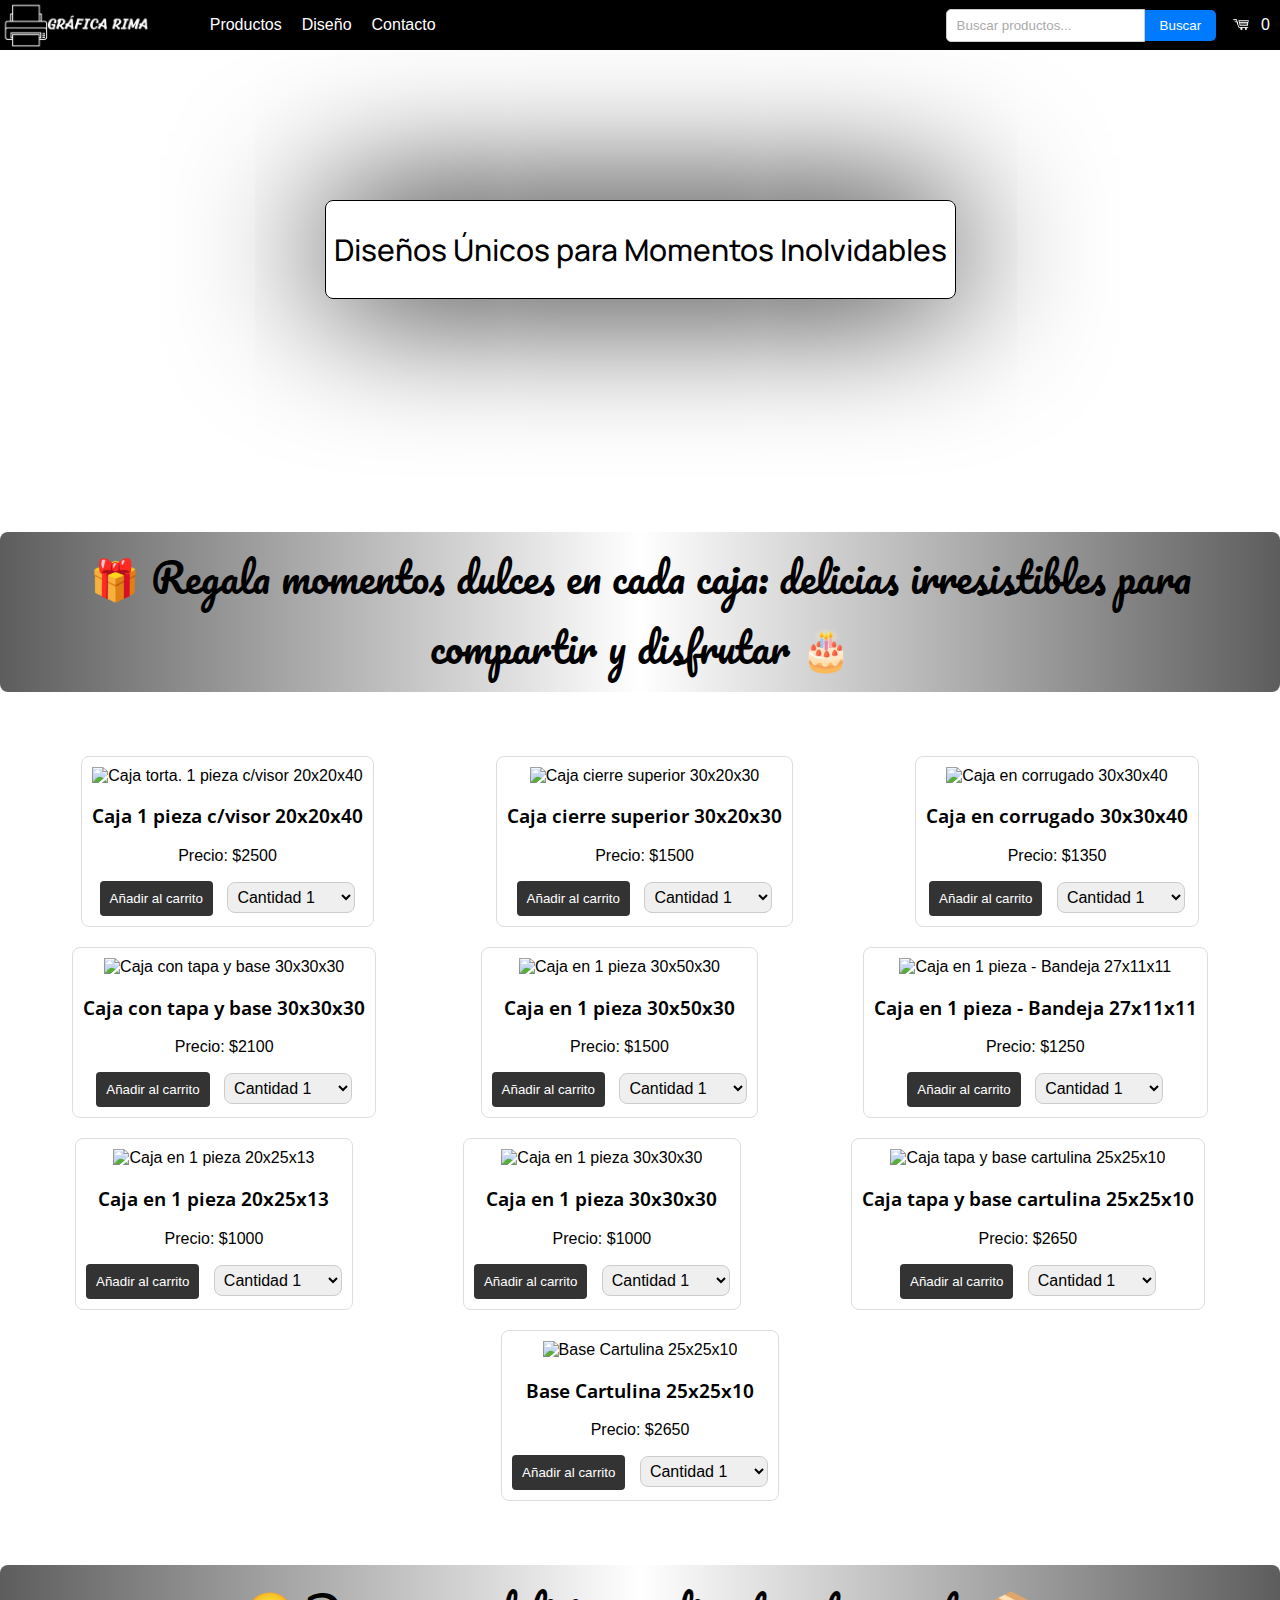
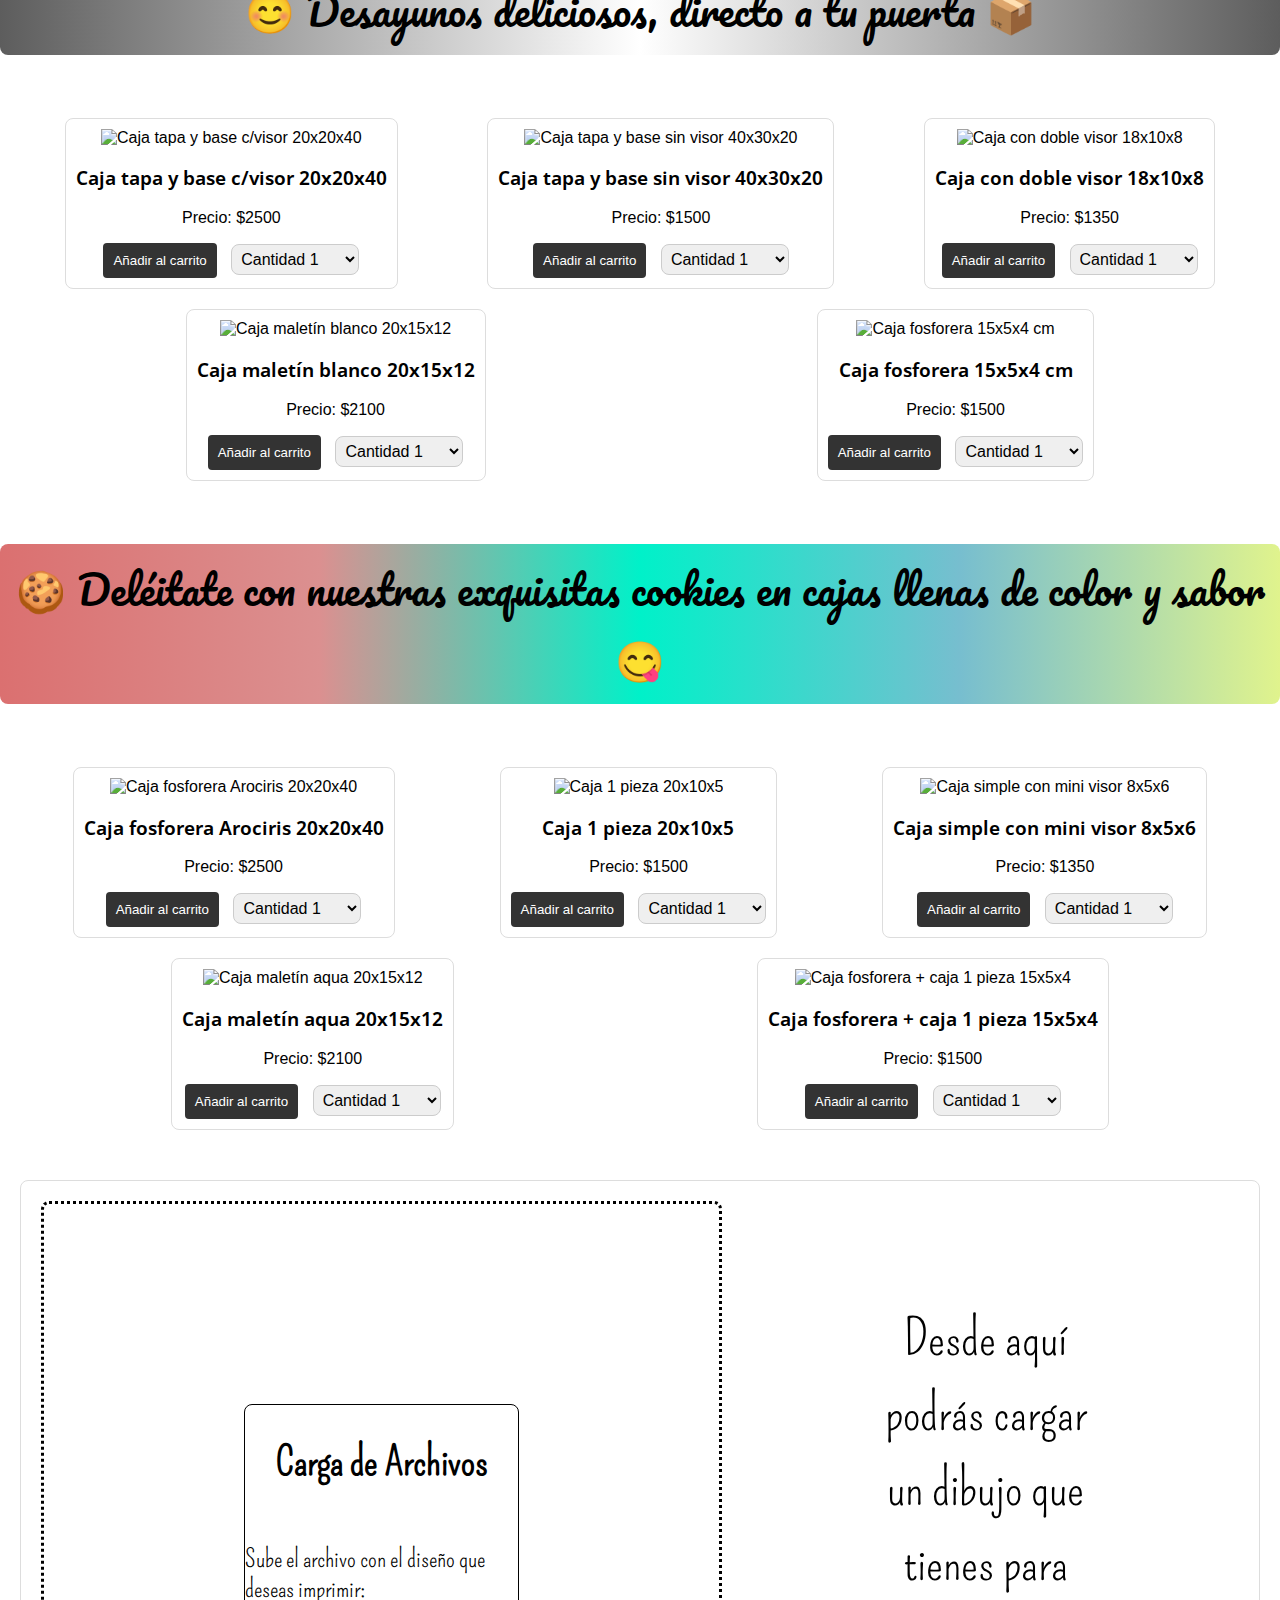
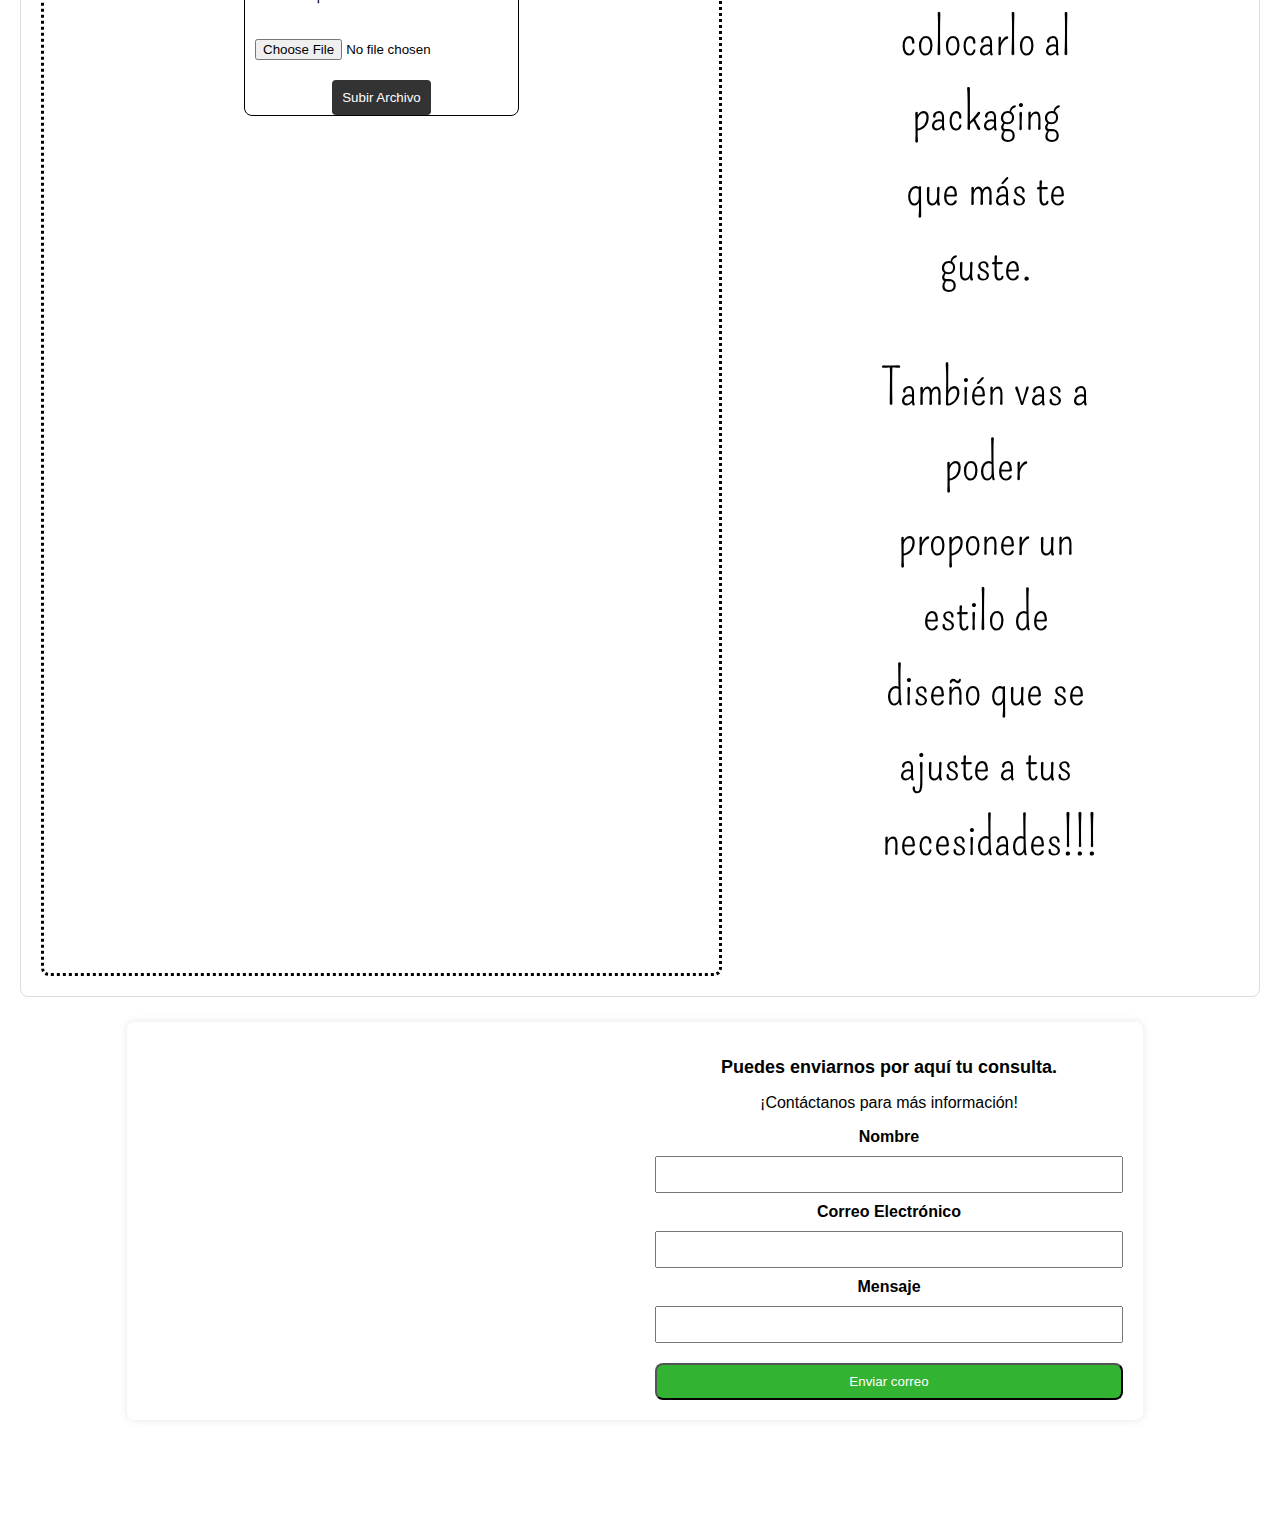
==== commit 3208b009: "cambio index" ====
--- a/index.html
+++ b/index.html
@@ -31,7 +31,7 @@
 
   <nav class="navbar">
     <div class="logo">
-      <img class="logo" src="http://127.0.0.1:5500/Imagenes/Logo3.jpeg" alt="Logo">
+      <img class="logo" src="https://grafica-rima.github.io/Imagenes/Logo3.jpeg" alt="Logo">
     </div>
     <ul class="destino">
       <li><a href="#productos" class="destino">Productos</a></li>
@@ -43,7 +43,7 @@
       <button type="button" onclick="buscar()">Buscar</button>
     </div>
     <div class="carrito" onclick="mostrarCarrito()">
-      <img src="http://127.0.0.1:5500/Imagenes/Carrito.png" alt="Carrito de compras">
+      <img src="https://grafica-rima.github.io/Imagenes/Carrito.png" alt="Carrito de compras">
       <span id="contadorCarrito">0</span>
     </div>
   </nav>
@@ -55,7 +55,7 @@
     <h2>Carrito de Compras</h2>
     <ul id="listaCarritoSidebar"></ul>
     <p>Total: <span id="totalCarritoSidebar">0.00</span></p>
-    <button id="finalizarCompraSidebar" onclick="if (event.target.id === 'finalizarCompraSidebar') { window.location.href = 'http://127.0.0.1:5500/FinalizarCompra/pago.html'; }">Finalizar Compra</button>
+    <button id="finalizarCompraSidebar" onclick="if (event.target.id === 'finalizarCompraSidebar') { window.location.href = 'https://grafica-rima.github.io/FinalizarCompra/pago.html'; }">Finalizar Compra</button>
   </div>
 
   <header>
@@ -522,13 +522,13 @@
 
   <footer class="container-footer">
     <div class="redes-sociales">
-      <a href="https://www.instagram.com/" target="_blank"><img class="logo" src="http://127.0.0.1:5500/Imagenes/LogoInsta.jpeg" alt="Instagram"></a>
-      <a href="https://www.whatsapp.com/?lang=es_LA" target="_blank"><img class="logo" src="http://127.0.0.1:5500/Imagenes/LogoWhatsapp.jpeg" alt="WhatsApp"></a>
-      <a href="https://web.telegram.org/a/" target="_blank"><img class="logo" src="http://127.0.0.1:5500/Imagenes/LogoTelegram.png" alt="Telegram"></a>
+      <a href="https://www.instagram.com/" target="_blank"><img class="logo" src="https://grafica-rima.github.io/Imagenes/LogoInsta.jpeg" alt="Instagram"></a>
+      <a href="https://www.whatsapp.com/?lang=es_LA" target="_blank"><img class="logo" src="https://grafica-rima.github.io/Imagenes/LogoWhatsapp.jpeg" alt="WhatsApp"></a>
+      <a href="https://web.telegram.org/a/" target="_blank"><img class="logo" src="https://grafica-rima.github.io/Imagenes/LogoTelegram.png" alt="Telegram"></a>
     </div>
   
     <div class="logo">
-      <img class="logo-footer" src="http://127.0.0.1:5500/Imagenes/Logo3.jpeg" alt="Logo">
+      <img class="logo-footer" src="https://grafica-rima.github.io/Imagenes/Logo3.jpeg" alt="Logo">
     </div>
   
     <p>© 2024 GráficaRima. Todos los derechos reservados.</p>
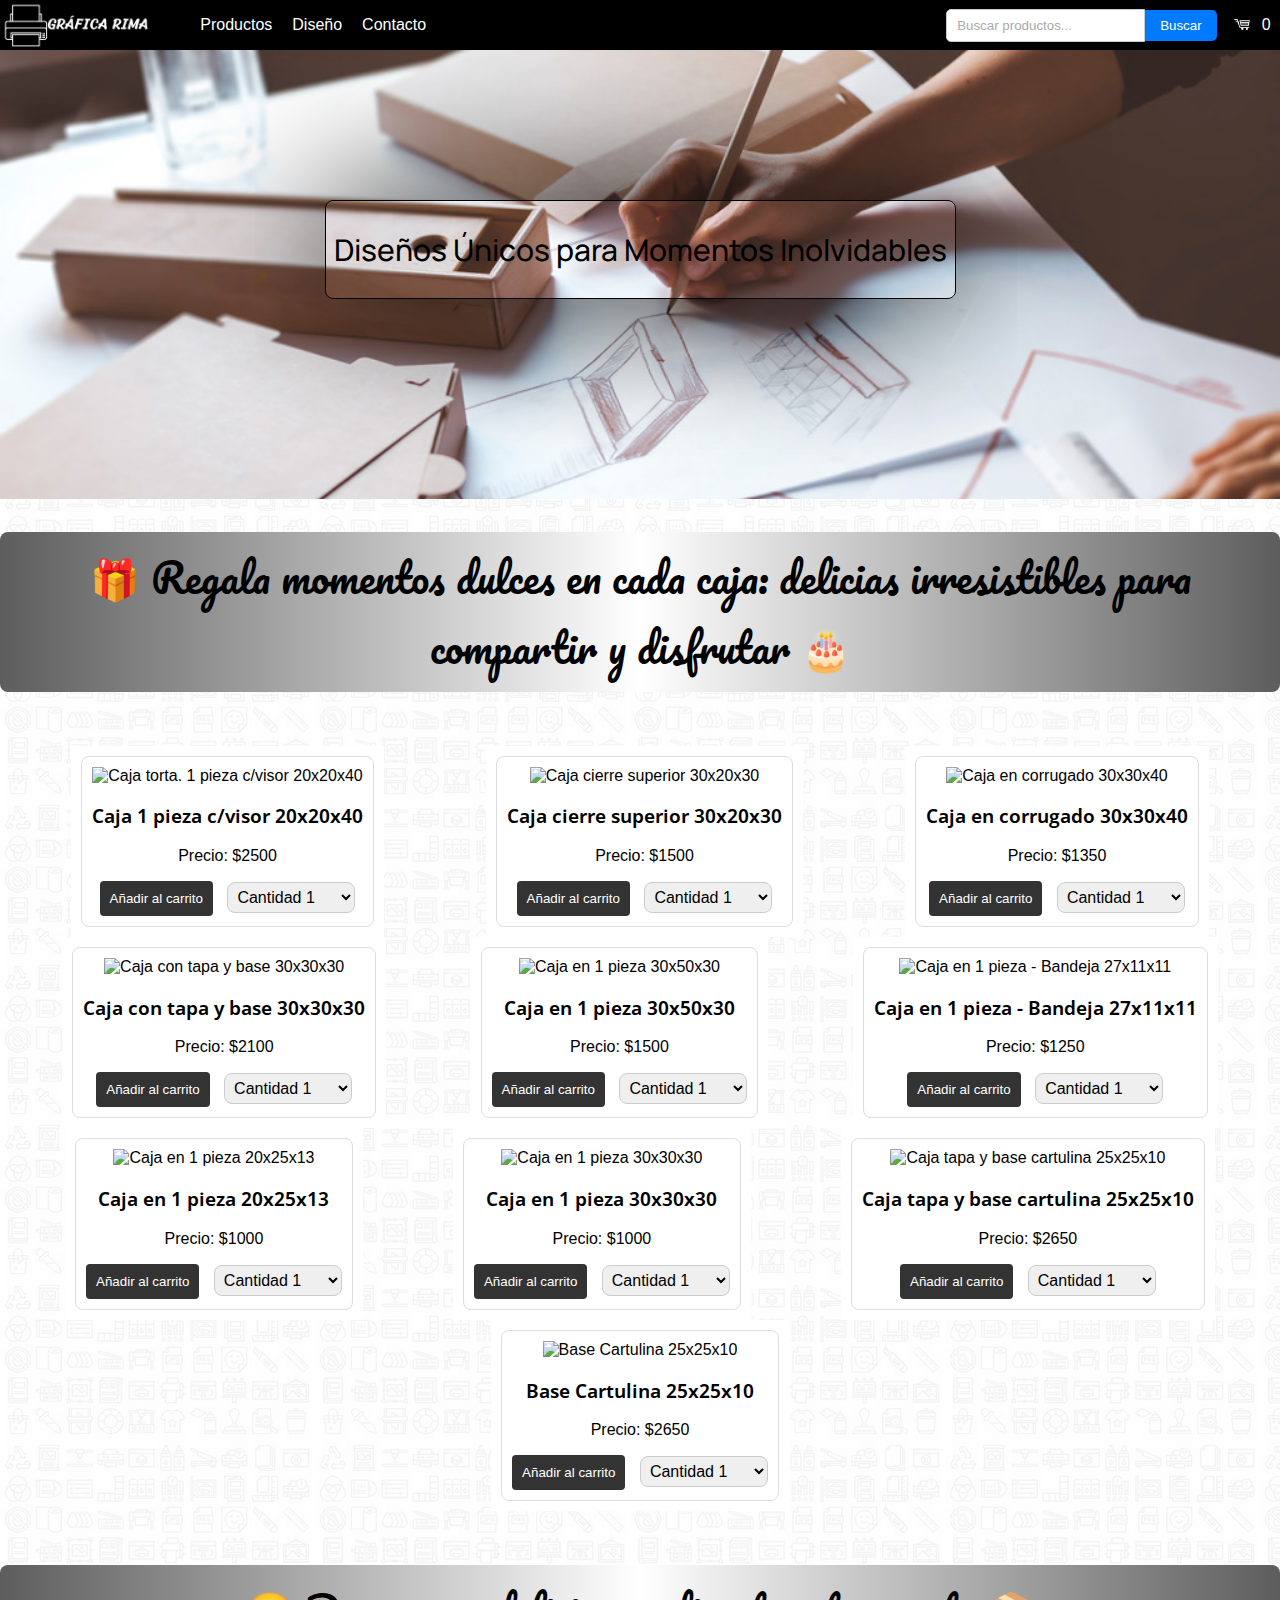
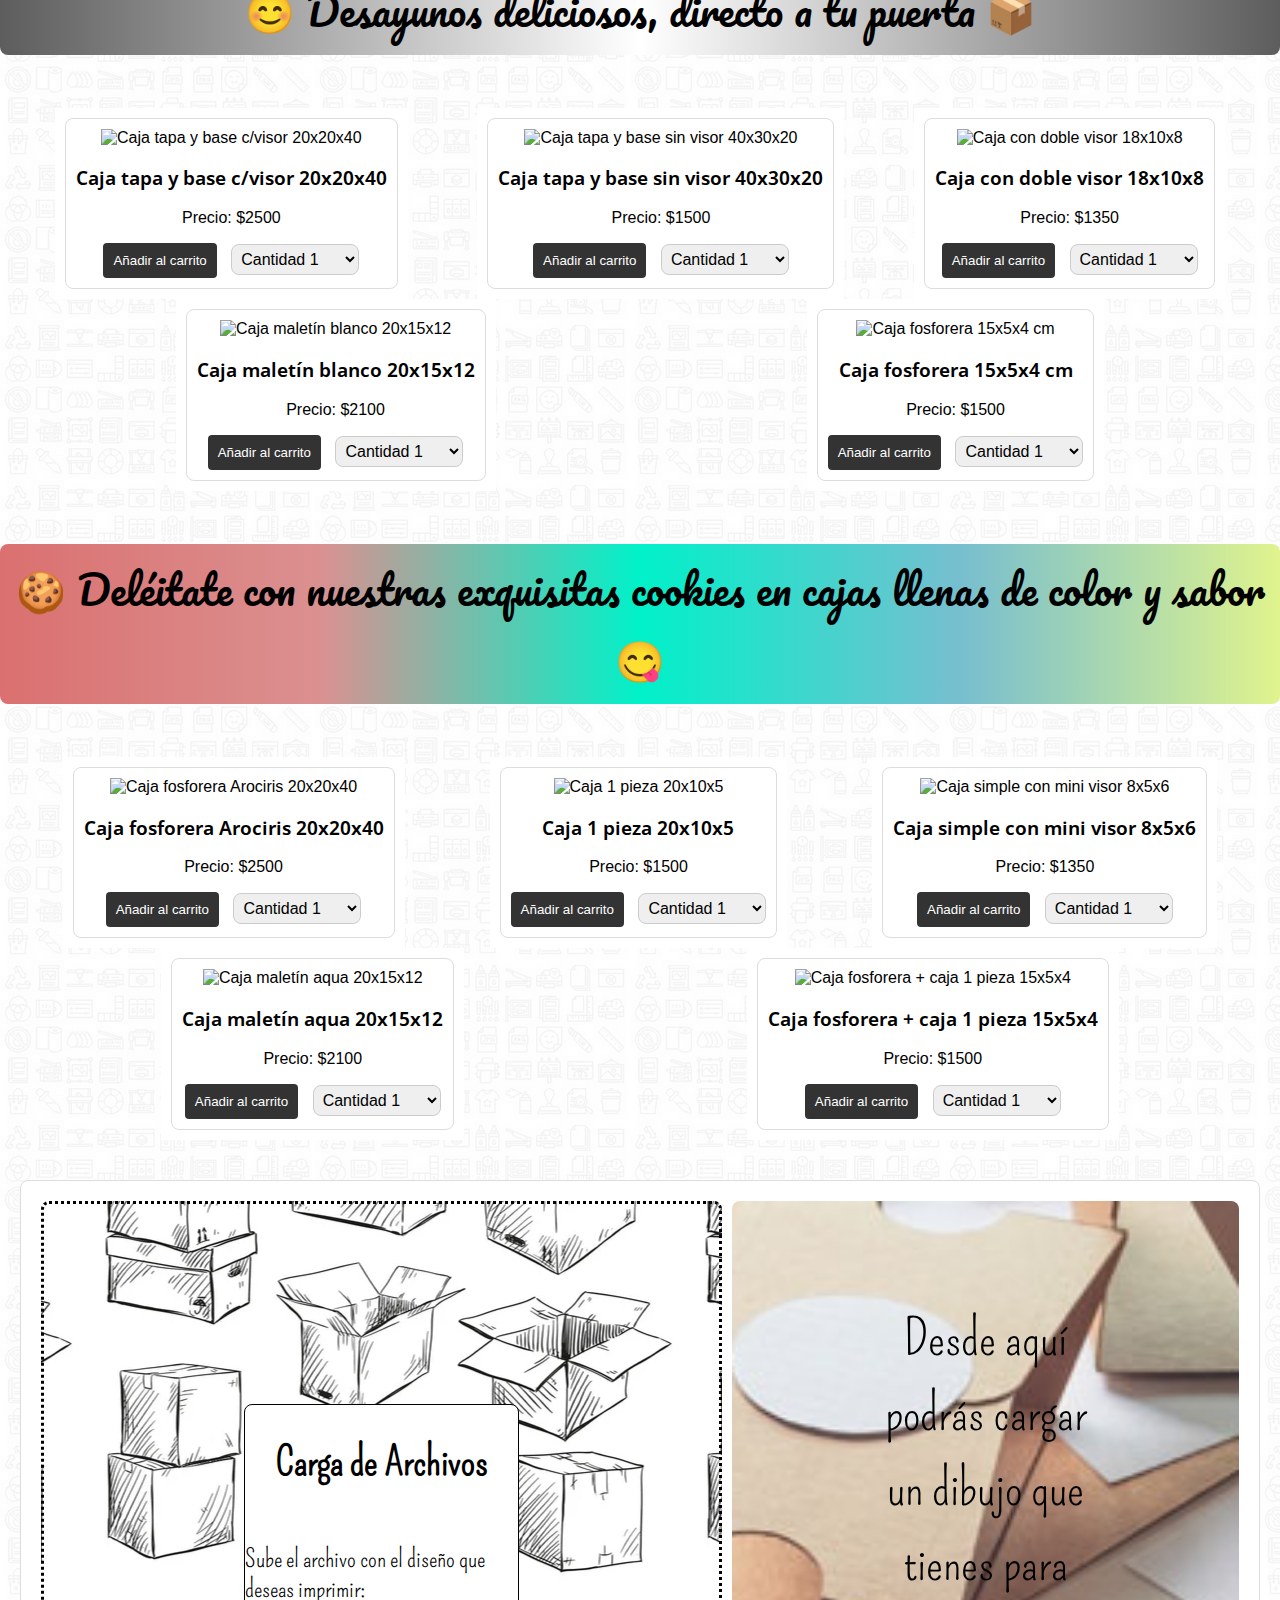
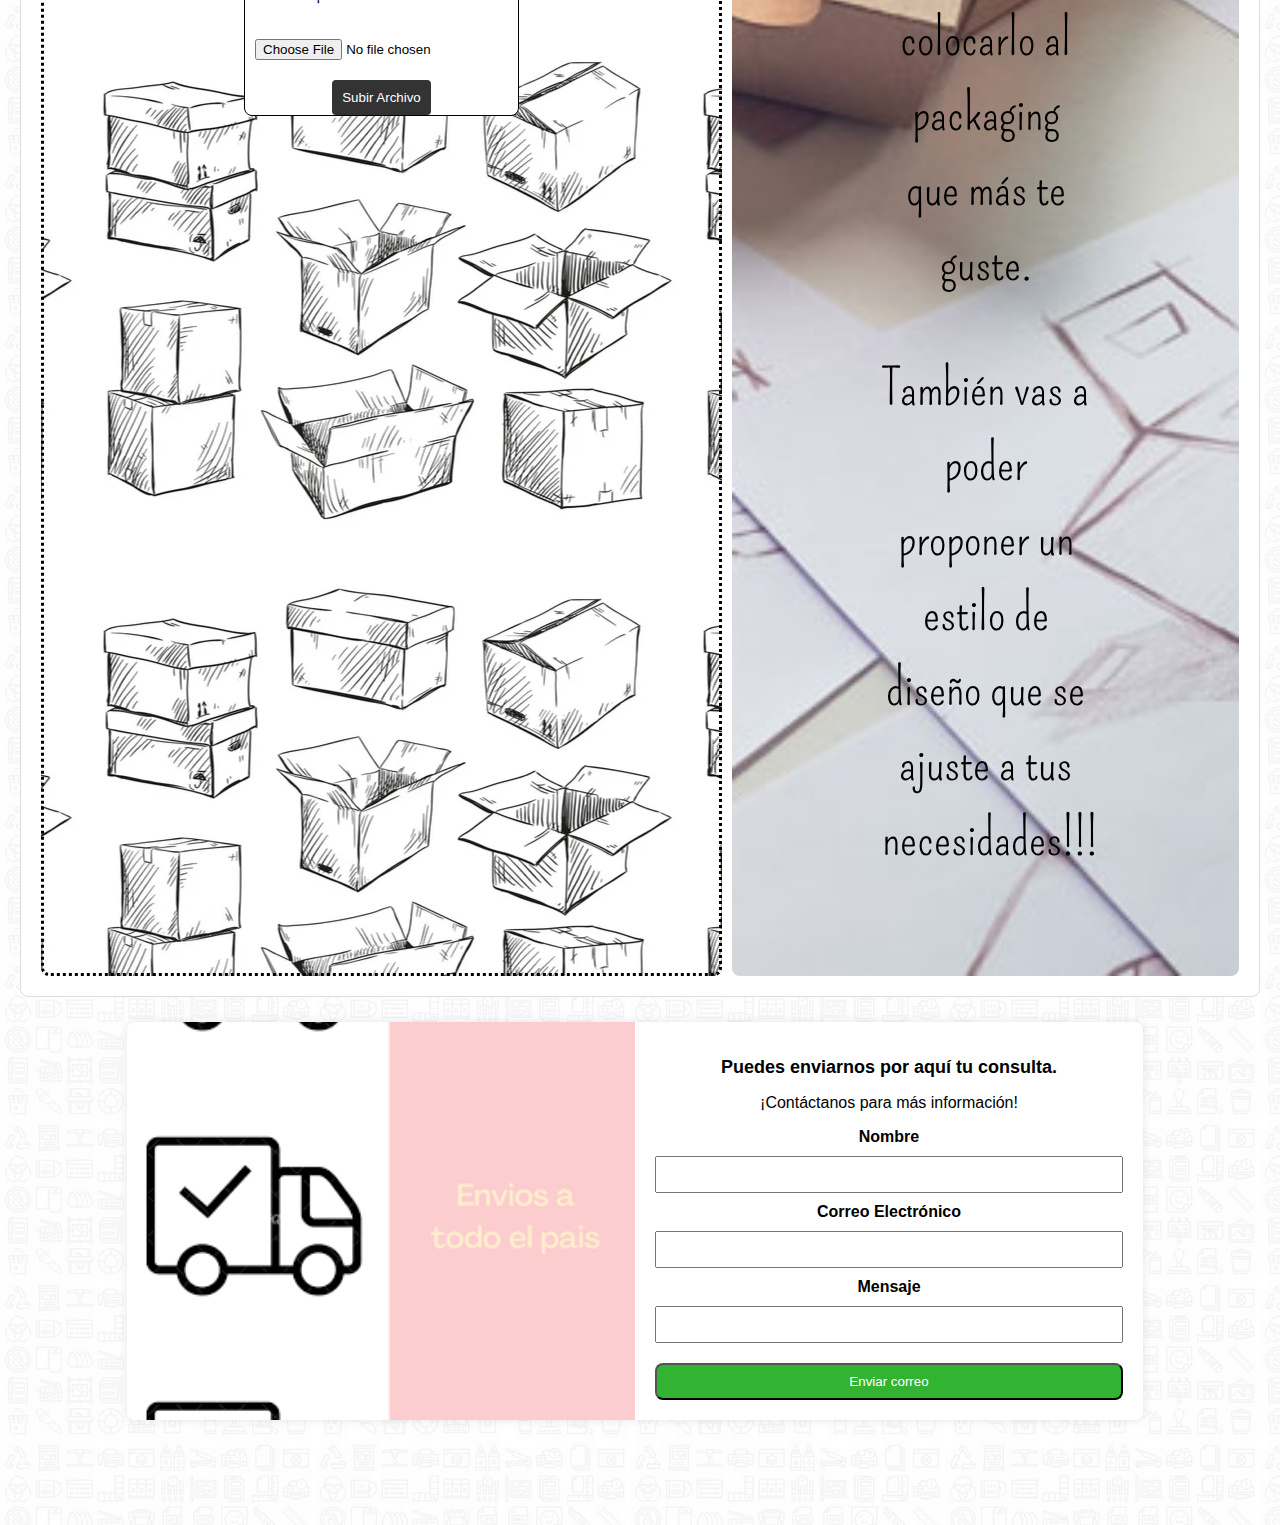
==== commit 36916a5d: "Actualización Código" ====
--- a/index.html
+++ b/index.html
@@ -55,8 +55,9 @@
     <h2>Carrito de Compras</h2>
     <ul id="listaCarritoSidebar"></ul>
     <p>Total: <span id="totalCarritoSidebar">0.00</span></p>
-    <button id="finalizarCompraSidebar" onclick="if (event.target.id === 'finalizarCompraSidebar') { window.location.href = 'https://grafica-rima.github.io/FinalizarCompra/pago.html'; }">Finalizar Compra</button>
-  </div>
+    <button id="finalizarCompraSidebar" style="display: none;" onclick="if (event.target.id === 'finalizarCompraSidebar') { window.location.href = 'https://grafica-rima.github.io/FinalizarCompra/pago.html'; }">Finalizar Compra</button>
+</div>
+
 
   <header>
     <div class="header-content">
--- a/estilo.css
+++ b/estilo.css
@@ -3,7 +3,7 @@
     font-family: Arial, sans-serif;
     background-color: #ffffff;
     margin-bottom: 100px;
-    background-image: url(http://127.0.0.1:5500/Imagenes/FondoBody.png);
+    background-image: url(https://grafica-rima.github.io/Imagenes/FondoBody.png);
     }
 
   .navbar {
@@ -55,7 +55,7 @@
  }
   
  header {
-    background-image: url('http://127.0.0.1:5500/Imagenes/principal2.png'); /* Ruta de la imagen de fondo del header */
+    background-image: url('https://grafica-rima.github.io/Imagenes/principal2.png'); /* Ruta de la imagen de fondo del header */
     color: rgb(0, 0, 0);
     text-align: center;
     padding: 200px 0;
@@ -191,7 +191,7 @@
 
 /* Estilo para la subcard izquierda en la sección carga-archivos */
 .carga-archivos-left {
-  background: url('http://127.0.0.1:5500/Imagenes/FondoCarga2.jpg') center;
+  background: url('https://grafica-rima.github.io/Imagenes/FondoCarga2.jpg') center;
   flex: 1;
   border-style: dotted;/* Borde de color negro */
   border-radius: 8px; /* Borde redondeado */
@@ -227,7 +227,7 @@
 
 /* Estilo específico para la parte derecha con imagen de fondo */
 .carga-archivos-right {
-  background: url('http://127.0.0.1:5500/Imagenes/FondoCarga.jpg') center/cover; /* Ajusta la ruta de la imagen */
+  background: url('https://grafica-rima.github.io/Imagenes/FondoCarga.jpg') center/cover; /* Ajusta la ruta de la imagen */
   color: #fff; /* Color del texto en la parte derecha */
   text-align: center;
   border-radius: 8px;
@@ -298,7 +298,7 @@
 
 .subcard-imagen {
   flex: 1;
-  background: url('http://127.0.0.1:5500/Imagenes/ImagenEnvio.png') center/cover;
+  background: url('https://grafica-rima.github.io/Imagenes/ImagenEnvio.png') center/cover;
   color: #fff;
   padding: 20px;
   box-sizing: border-box;
@@ -512,8 +512,8 @@
 
   .logo-footer {
     max-height: 70px;
-    margin-top: 83px;
-    right: 166px
+    margin-top: 91px;
+    right: 160px
   }
 
   .card-card-carga-archivos {
@@ -673,7 +673,7 @@
   border-radius: 5px;
   cursor: pointer;
   font-size: 18px;
-  margin-top: 10px;
+  margin: 0 auto;
 }
 
 .sidenav button:hover {
@@ -760,7 +760,7 @@
 .search-form {
   display: flex; /* Hacer que los elementos hijos se alineen en una fila */
   align-items: center; /* Centrar verticalmente los elementos */
-  margin-left: 150px;
+  margin-left: 160px;
 }
 
 #searchInput {
